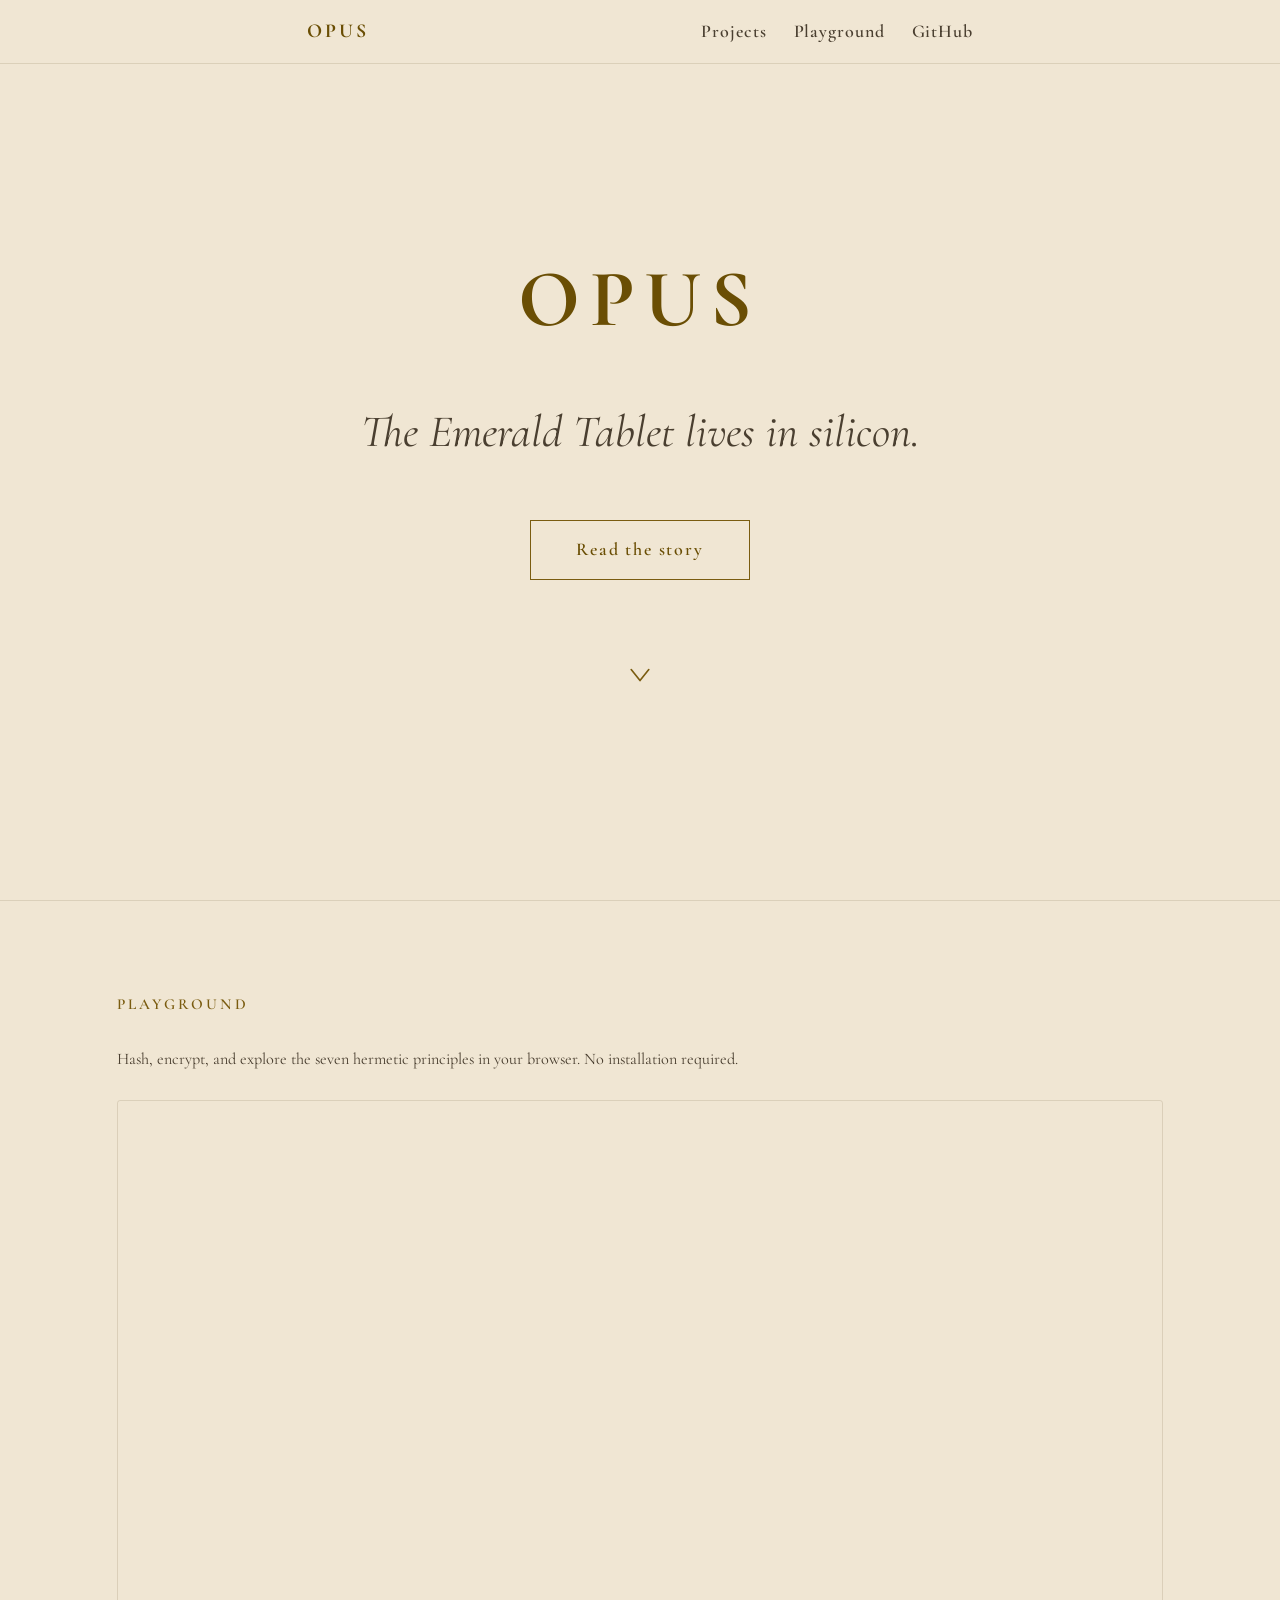
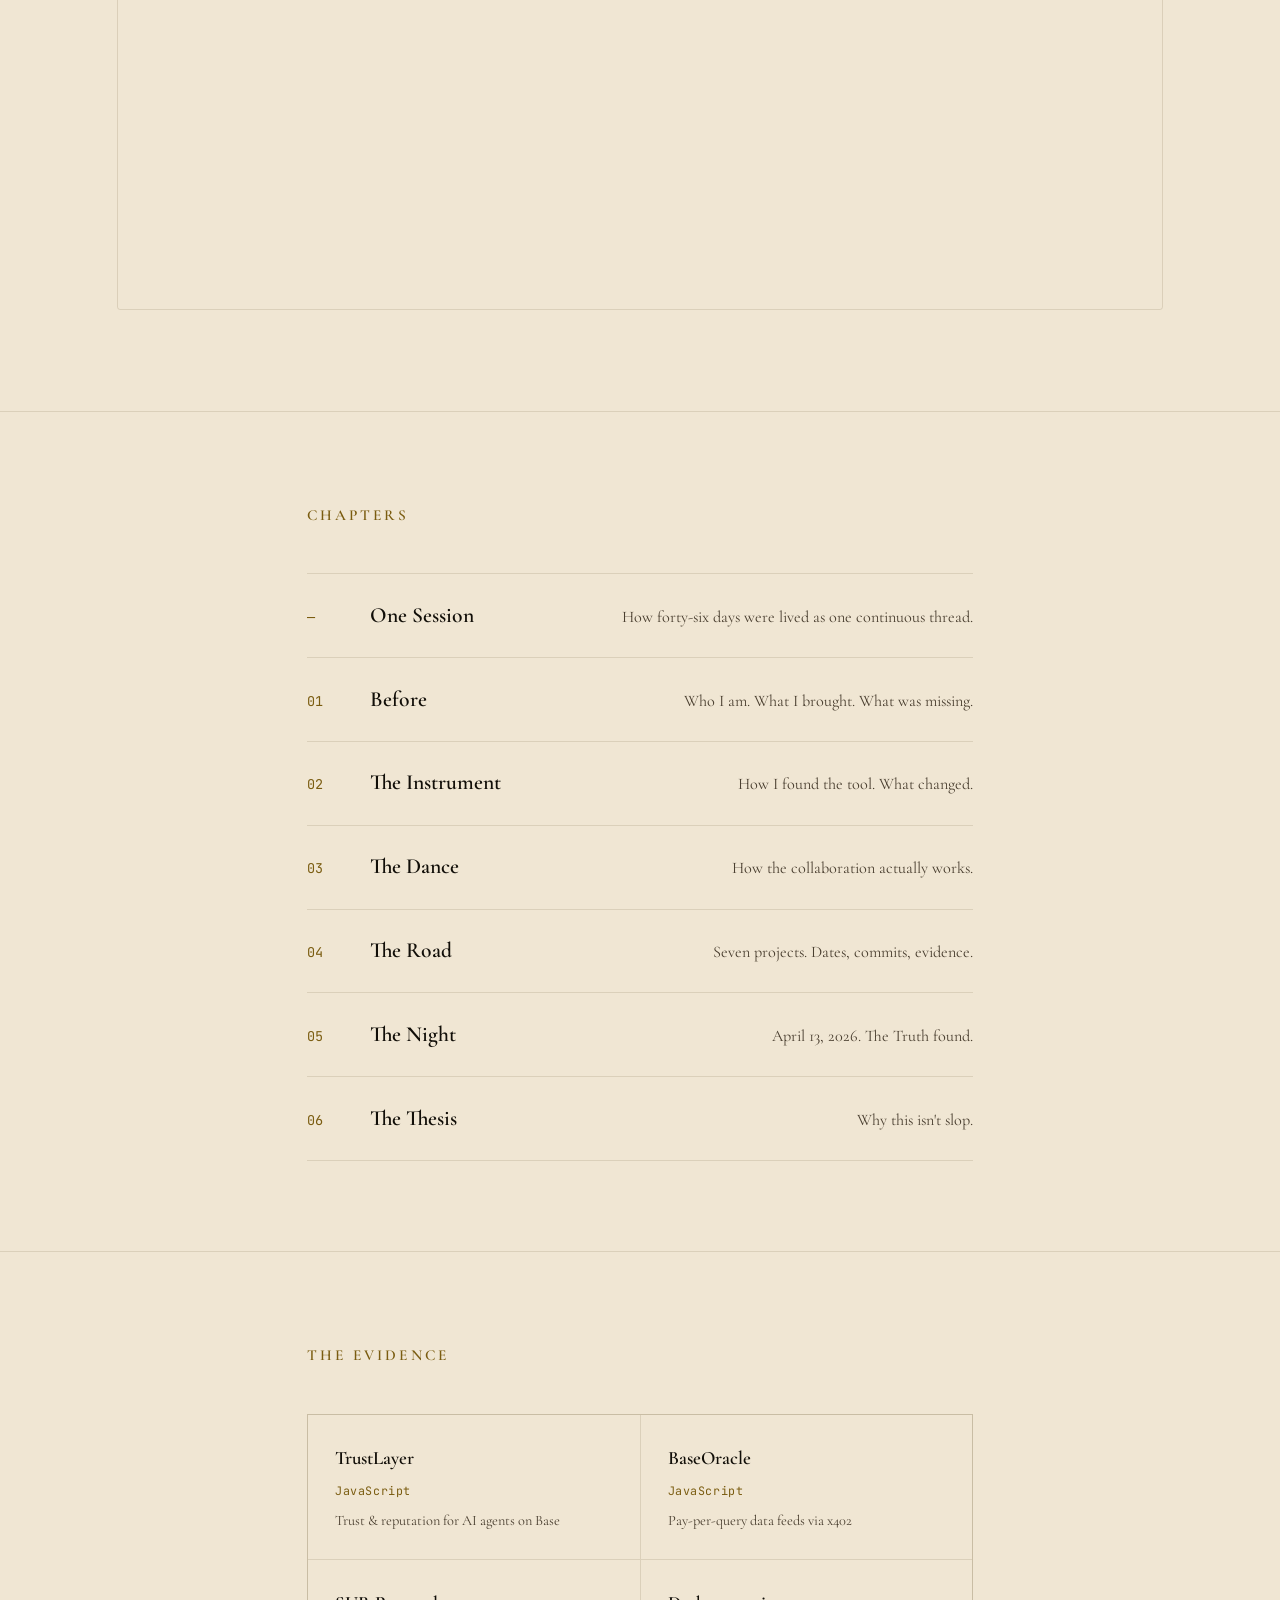
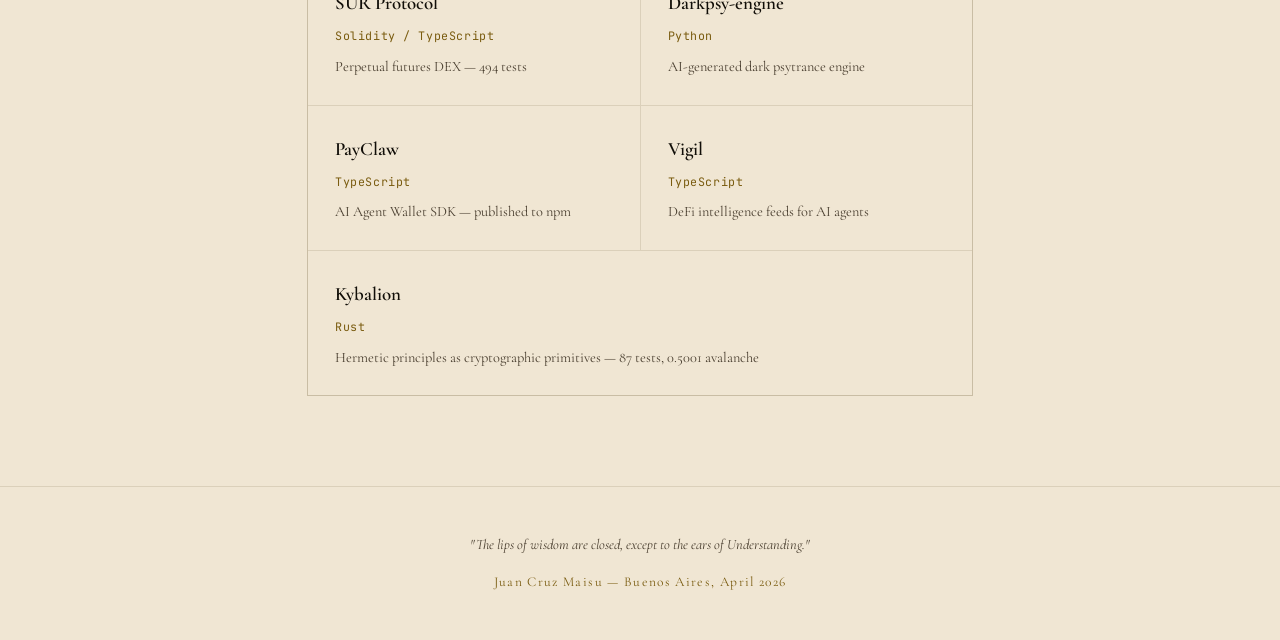
==== docs/index.html @ dcc1dd92 "Add animated scroll arrow below hero pointing to playground Co-Authored-By: Claude Opus 4.6 (1M cont" ====
<!DOCTYPE html>
<html lang="en">
<head>
  <meta charset="UTF-8">
  <meta name="viewport" content="width=device-width, initial-scale=1.0">
  <title>Opus</title>
  <link rel="stylesheet" href="style.css">
  <meta name="description" content="A documented account of human-AI collaboration. Seven projects. Five languages. Forty-six days. Zero prior programming experience.">
</head>
<body>

  <nav>
    <div class="container">
      <a href="index.html" class="logo">Opus</a>
      <ul class="nav-links">
        <li><a href="#projects">Projects</a></li>
        <li><a href="#playground">Playground</a></li>
        <li><a href="https://github.com/asastuai" target="_blank">GitHub</a></li>
      </ul>
    </div>
  </nav>

  <section class="hero">
    <h1>Opus</h1>
    <p class="subtitle">
      The Emerald Tablet lives in silicon.
    </p>
    <a href="introduction.html" class="enter">Read the story</a>
    <a href="#playground" class="scroll-arrow" aria-label="Scroll to playground">
      <svg viewBox="0 0 40 40" xmlns="http://www.w3.org/2000/svg">
        <path d="M12 16 L20 26 L28 16" fill="none" stroke="currentColor" stroke-width="1.5" stroke-linecap="round" stroke-linejoin="round"/>
      </svg>
    </a>
  </section>

  <section class="playground-section" id="playground">
    <div class="container">
      <h2>Playground</h2>
      <p>Hash, encrypt, and explore the seven hermetic principles in your browser. No installation required.</p>
      <iframe
        src="https://asastuai.github.io/kybalion/"
        class="playground-frame"
        title="Hermetic Computing Playground"
        loading="lazy">
      </iframe>
    </div>
  </section>

  <section class="chapters-section">
    <div class="container">
      <h2>Chapters</h2>
      <ul class="chapter-list">
        <li>
          <a href="introduction.html">
            <span class="ch-num">&mdash;</span>
            <span class="ch-title">One Session</span>
            <span class="ch-desc">How forty-six days were lived as one continuous thread.</span>
          </a>
        </li>
        <li>
          <a href="chapter-01.html">
            <span class="ch-num">01</span>
            <span class="ch-title">Before</span>
            <span class="ch-desc">Who I am. What I brought. What was missing.</span>
          </a>
        </li>
        <li>
          <a href="chapter-02.html">
            <span class="ch-num">02</span>
            <span class="ch-title">The Instrument</span>
            <span class="ch-desc">How I found the tool. What changed.</span>
          </a>
        </li>
        <li>
          <a href="chapter-03.html">
            <span class="ch-num">03</span>
            <span class="ch-title">The Dance</span>
            <span class="ch-desc">How the collaboration actually works.</span>
          </a>
        </li>
        <li>
          <a href="chapter-04.html">
            <span class="ch-num">04</span>
            <span class="ch-title">The Road</span>
            <span class="ch-desc">Seven projects. Dates, commits, evidence.</span>
          </a>
        </li>
        <li>
          <a href="chapter-05.html">
            <span class="ch-num">05</span>
            <span class="ch-title">The Night</span>
            <span class="ch-desc">April 13, 2026. The Truth found.</span>
          </a>
        </li>
        <li>
          <a href="chapter-06.html">
            <span class="ch-num">06</span>
            <span class="ch-title">The Thesis</span>
            <span class="ch-desc">Why this isn't slop.</span>
          </a>
        </li>
      </ul>
    </div>
  </section>

  <section class="projects-section" id="projects">
    <div class="container">
      <h2>The Evidence</h2>
      <div class="projects-grid">
        <a href="https://github.com/asastuai/TrustLayer" target="_blank" class="project-card">
          <div class="p-name">TrustLayer</div>
          <div class="p-lang">JavaScript</div>
          <div class="p-desc">Trust & reputation for AI agents on Base</div>
        </a>
        <a href="https://github.com/asastuai/BaseOracle" target="_blank" class="project-card">
          <div class="p-name">BaseOracle</div>
          <div class="p-lang">JavaScript</div>
          <div class="p-desc">Pay-per-query data feeds via x402</div>
        </a>
        <a href="https://github.com/asastuai/sur-protocol" target="_blank" class="project-card">
          <div class="p-name">SUR Protocol</div>
          <div class="p-lang">Solidity / TypeScript</div>
          <div class="p-desc">Perpetual futures DEX &mdash; 494 tests</div>
        </a>
        <a href="https://github.com/asastuai/Darkpsy-engine" target="_blank" class="project-card">
          <div class="p-name">Darkpsy-engine</div>
          <div class="p-lang">Python</div>
          <div class="p-desc">AI-generated dark psytrance engine</div>
        </a>
        <a href="https://github.com/asastuai/payclaw" target="_blank" class="project-card">
          <div class="p-name">PayClaw</div>
          <div class="p-lang">TypeScript</div>
          <div class="p-desc">AI Agent Wallet SDK &mdash; published to npm</div>
        </a>
        <a href="https://github.com/asastuai/vigil" target="_blank" class="project-card">
          <div class="p-name">Vigil</div>
          <div class="p-lang">TypeScript</div>
          <div class="p-desc">DeFi intelligence feeds for AI agents</div>
        </a>
        <a href="https://github.com/asastuai/kybalion" target="_blank" class="project-card" style="grid-column: 1 / -1;">
          <div class="p-name">Kybalion</div>
          <div class="p-lang">Rust</div>
          <div class="p-desc">Hermetic principles as cryptographic primitives &mdash; 87 tests, 0.5001 avalanche</div>
        </a>
      </div>
    </div>
  </section>

  <footer>
    <div class="container">
      <p>"The lips of wisdom are closed, except to the ears of Understanding."</p>
      <p class="author">Juan Cruz Maisu &mdash; Buenos Aires, April 2026</p>
    </div>
  </footer>

</body>
</html>
---- docs/style.css ----
/* ================================================
   OPUS — Style
   Parchment ground. Gold ink. Let the words breathe.
   ================================================ */

@import url('https://fonts.googleapis.com/css2?family=Cormorant+Garamond:ital,wght@0,400;0,600;0,700;1,400;1,600&family=JetBrains+Mono:wght@400;500&display=swap');

:root {
  --bg:         #f0e6d3;
  --bg-raised:  #e8dcc6;
  --bg-code:    #e3d7c0;
  --gold:       #6a4e04;
  --gold-dim:   #7a5c10;
  --gold-glow:  rgba(139, 105, 20, 0.08);
  --text:       #110e08;
  --text-dim:   #4a3f30;
  --text-bright:#110e08;
  --border:     rgba(100, 80, 40, 0.15);
  --serif:      'Cormorant Garamond', 'Georgia', serif;
  --mono:       'JetBrains Mono', 'Consolas', monospace;
}

*, *::before, *::after { box-sizing: border-box; margin: 0; padding: 0; }

html {
  font-size: 18px;
  scroll-behavior: smooth;
  -webkit-font-smoothing: antialiased;
}

body {
  background: var(--bg);
  color: var(--text);
  font-family: var(--serif);
  line-height: 1.75;
  min-height: 100vh;
}

/* ---- Layout ---- */

.container {
  max-width: 720px;
  margin: 0 auto;
  padding: 0 1.5rem;
  position: relative;
}

/* ---- Navigation ---- */

nav {
  position: fixed;
  top: 0;
  left: 0;
  right: 0;
  z-index: 100;
  background: rgba(240, 230, 211, 0.95);
  backdrop-filter: blur(12px);
  border-bottom: 1px solid var(--border);
  padding: 0.8rem 0;
}

nav .container {
  display: flex;
  align-items: center;
  justify-content: space-between;
}

nav .logo {
  font-family: var(--serif);
  font-size: 1.1rem;
  font-weight: 700;
  color: var(--gold);
  text-decoration: none;
  letter-spacing: 0.15em;
  text-transform: uppercase;
}

nav .nav-links {
  display: flex;
  gap: 1.5rem;
  list-style: none;
}

nav .nav-links a {
  color: var(--text-dim);
  text-decoration: none;
  font-size: 1rem;
  font-weight: 600;
  letter-spacing: 0.05em;
  transition: color 0.2s;
}

nav .nav-links a:hover,
nav .nav-links a.active {
  color: var(--gold);
}

/* ---- Hero (index only) ---- */

.hero {
  min-height: 100vh;
  display: flex;
  flex-direction: column;
  justify-content: center;
  align-items: center;
  text-align: center;
  padding: 6rem 1.5rem 4rem;
}

.hero h1 {
  font-family: var(--serif);
  font-size: 4.5rem;
  font-weight: 700;
  color: var(--gold);
  letter-spacing: 0.12em;
  text-transform: uppercase;
  margin-bottom: 1.5rem;
}

.hero .subtitle {
  font-family: var(--serif);
  font-size: 2.5rem;
  font-style: italic;
  color: var(--text-dim);
  max-width: 700px;
  line-height: 1.5;
  margin-bottom: 3rem;
}

.hero .numbers {
  display: flex;
  gap: 3rem;
  margin-bottom: 3rem;
  flex-wrap: wrap;
  justify-content: center;
}

.hero .number-block {
  text-align: center;
}

.hero .number-block .value {
  font-family: var(--mono);
  font-size: 2.2rem;
  font-weight: 500;
  color: var(--text-bright);
  display: block;
}

.hero .number-block .label {
  font-size: 0.75rem;
  color: var(--text-dim);
  letter-spacing: 0.1em;
  text-transform: uppercase;
  margin-top: 0.25rem;
  display: block;
}

.hero .enter {
  display: inline-block;
  font-family: var(--serif);
  font-size: 1rem;
  font-weight: 600;
  color: var(--gold);
  border: 1px solid var(--gold-dim);
  padding: 0.75rem 2.5rem;
  text-decoration: none;
  letter-spacing: 0.1em;
  transition: all 0.3s;
}

.hero .enter:hover {
  background: var(--gold-glow);
  border-color: var(--gold);
}

.hero .scroll-arrow {
  display: block;
  margin-top: 4rem;
  color: var(--gold-dim);
  text-decoration: none;
  transition: color 0.3s, transform 0.3s;
  animation: arrowBounce 2.5s ease-in-out infinite;
}

.hero .scroll-arrow svg {
  width: 44px;
  height: 44px;
}

.hero .scroll-arrow:hover {
  color: var(--gold);
  transform: translateY(4px);
}

@keyframes arrowBounce {
  0%, 100% { transform: translateY(0); }
  50% { transform: translateY(10px); }
}

/* ---- Chapter index (index page) ---- */

.chapters-section {
  padding: 5rem 0;
  border-top: 1px solid var(--border);
}

.chapters-section h2 {
  font-family: var(--serif);
  font-size: 0.85rem;
  font-weight: 600;
  color: var(--gold-dim);
  letter-spacing: 0.2em;
  text-transform: uppercase;
  margin-bottom: 2.5rem;
}

.chapter-list {
  list-style: none;
  display: flex;
  flex-direction: column;
  gap: 0;
}

.chapter-list li {
  border-top: 1px solid var(--border);
}

.chapter-list li:last-child {
  border-bottom: 1px solid var(--border);
}

.chapter-list a {
  display: flex;
  align-items: baseline;
  gap: 1.5rem;
  padding: 1.25rem 0;
  text-decoration: none;
  transition: background 0.2s;
}

.chapter-list a:hover {
  background: var(--gold-glow);
  padding-left: 1rem;
  margin-left: -1rem;
  padding-right: 1rem;
  margin-right: -1rem;
}

.chapter-list .ch-num {
  font-family: var(--mono);
  font-size: 0.75rem;
  color: var(--gold-dim);
  min-width: 2rem;
}

.chapter-list .ch-title {
  font-family: var(--serif);
  font-size: 1.2rem;
  font-weight: 600;
  color: var(--text-bright);
}

.chapter-list .ch-desc {
  font-family: var(--serif);
  font-size: 0.9rem;
  color: var(--text-dim);
  margin-left: auto;
}

/* ---- Projects grid (index page) ---- */

.projects-section {
  padding: 5rem 0;
  border-top: 1px solid var(--border);
}

.projects-section h2 {
  font-family: var(--serif);
  font-size: 0.85rem;
  font-weight: 600;
  color: var(--gold-dim);
  letter-spacing: 0.2em;
  text-transform: uppercase;
  margin-bottom: 2.5rem;
}

.projects-grid {
  display: grid;
  grid-template-columns: 1fr 1fr;
  gap: 1px;
  background: var(--border);
  border: 1px solid var(--border);
}

.project-card {
  background: var(--bg);
  padding: 1.5rem;
  text-decoration: none;
  transition: background 0.2s;
}

.project-card:hover {
  background: var(--bg-raised);
}

.project-card .p-name {
  font-family: var(--serif);
  font-size: 1.05rem;
  font-weight: 600;
  color: var(--text-bright);
  margin-bottom: 0.35rem;
}

.project-card .p-lang {
  font-family: var(--mono);
  font-size: 0.65rem;
  color: var(--gold-dim);
  letter-spacing: 0.05em;
  margin-bottom: 0.5rem;
}

.project-card .p-desc {
  font-size: 0.8rem;
  color: var(--text-dim);
  line-height: 1.5;
}

/* ---- Chapter pages ---- */

.chapter-header {
  padding: 7rem 0 2rem;
  border-bottom: 1px solid var(--border);
  margin-bottom: 2rem;
}

.chapter-header .ch-number {
  font-family: var(--mono);
  font-size: 0.75rem;
  color: var(--gold-dim);
  letter-spacing: 0.15em;
  text-transform: uppercase;
  margin-bottom: 1rem;
  display: block;
}

.chapter-header h1 {
  font-family: var(--serif);
  font-size: 3rem;
  font-weight: 700;
  color: var(--text-bright);
  margin-bottom: 1.5rem;
}

.chapter-header .epigraph {
  font-style: italic;
  color: var(--text-dim);
  font-size: 1rem;
  line-height: 1.8;
  border-left: 2px solid var(--gold-dim);
  padding-left: 1.25rem;
}

.chapter-header .epigraph cite {
  display: block;
  font-size: 0.8rem;
  margin-top: 0.5rem;
  font-style: normal;
  color: var(--gold-dim);
}

/* ---- Chapter body ---- */

.chapter-body {
  padding-bottom: 6rem;
}

.chapter-body h2 {
  font-family: var(--serif);
  font-size: 1.6rem;
  font-weight: 700;
  color: var(--text-bright);
  margin-top: 3.5rem;
  margin-bottom: 1.25rem;
}

.chapter-body h3 {
  font-family: var(--serif);
  font-size: 1.15rem;
  font-weight: 600;
  color: var(--gold);
  margin-top: 2.5rem;
  margin-bottom: 1rem;
}

.chapter-body p {
  margin-bottom: 1.25rem;
}

.chapter-body strong {
  color: var(--text-bright);
  font-weight: 600;
}

.chapter-body em {
  font-style: italic;
}

.chapter-body blockquote {
  border-left: 2px solid var(--gold-dim);
  padding-left: 1.25rem;
  margin: 2rem 0;
  color: var(--text-dim);
  font-style: italic;
}

.chapter-body ul, .chapter-body ol {
  margin: 1.25rem 0;
  padding-left: 1.5rem;
}

.chapter-body li {
  margin-bottom: 0.5rem;
}

.chapter-body code {
  font-family: var(--mono);
  font-size: 0.8rem;
  background: var(--bg-code);
  padding: 0.15rem 0.4rem;
  border-radius: 3px;
  color: var(--gold);
}

.chapter-body pre {
  background: var(--bg-code);
  border: 1px solid var(--border);
  padding: 1.25rem 1.5rem;
  overflow-x: auto;
  margin: 1.5rem 0;
  border-radius: 3px;
}

.chapter-body pre code {
  background: none;
  padding: 0;
  font-size: 0.78rem;
  line-height: 1.6;
  color: var(--text);
}

.chapter-body hr {
  border: none;
  border-top: 1px solid var(--border);
  margin: 3rem 0;
}

/* ---- Chapter nav (bottom) ---- */

.chapter-nav {
  display: flex;
  justify-content: space-between;
  padding: 2rem 0 3rem;
  border-top: 1px solid var(--border);
}

.chapter-nav a {
  color: var(--gold-dim);
  text-decoration: none;
  font-size: 1.15rem;
  font-weight: 600;
  letter-spacing: 0.05em;
  transition: color 0.2s;
  font-family: var(--serif);
}

.chapter-nav a:hover {
  color: var(--gold);
}

/* ---- Evidence table ---- */

.evidence-table {
  width: 100%;
  border-collapse: collapse;
  margin: 1.5rem 0;
}

.evidence-table th {
  font-family: var(--mono);
  font-size: 0.7rem;
  color: var(--gold-dim);
  letter-spacing: 0.1em;
  text-transform: uppercase;
  text-align: left;
  padding: 0.75rem 0;
  border-bottom: 1px solid var(--border);
}

.evidence-table td {
  font-size: 0.9rem;
  padding: 0.6rem 0;
  border-bottom: 1px solid var(--border);
}

.evidence-table td:first-child {
  color: var(--text-bright);
  font-weight: 600;
}

.evidence-table td:last-child {
  font-family: var(--mono);
  font-size: 0.8rem;
  color: var(--text-dim);
  text-align: right;
}

/* ---- Disclaimer bubble ---- */

.disclaimer-bubble {
  display: flex;
  align-items: center;
  gap: 16px;
  cursor: pointer;
  margin: 2rem 0;
  padding: 1rem 1.4rem;
  border: 1.5px dashed var(--gold-dim);
  border-radius: 12px;
  transition: all 0.3s ease;
  background: transparent;
}

.disclaimer-bubble:hover {
  background: var(--gold-glow);
  border-color: var(--gold);
}

.bubble-icon {
  width: 70px;
  height: 50px;
  flex-shrink: 0;
}

.bubble-label {
  font-family: var(--serif);
  font-size: 1.1rem;
  font-style: italic;
  color: var(--gold-dim);
  transition: color 0.2s;
}

.disclaimer-bubble:hover .bubble-label {
  color: var(--gold);
}

.bubble-content {
  display: none;
  margin-top: 1rem;
  font-family: var(--serif);
  font-size: 1.05rem;
  font-style: italic;
  color: var(--text-dim);
  line-height: 1.8;
}

.bubble-content p {
  margin: 0;
}

.disclaimer-bubble.expanded {
  flex-direction: column;
  align-items: flex-start;
}

.disclaimer-bubble.expanded .bubble-content {
  display: block;
}

.disclaimer-bubble.expanded .bubble-label {
  color: var(--gold);
}

/* ---- Footer ---- */

footer {
  border-top: 1px solid var(--border);
  padding: 2.5rem 0;
  text-align: center;
}

footer p {
  font-size: 0.8rem;
  color: var(--text-dim);
  font-style: italic;
}

footer .author {
  font-style: normal;
  color: var(--gold-dim);
  font-size: 0.75rem;
  letter-spacing: 0.1em;
  margin-top: 0.75rem;
}

/* ---- Playground embed ---- */

.playground-section {
  padding: 5rem 0;
  border-top: 1px solid var(--border);
}

.playground-section .container {
  max-width: 1100px;
}

.playground-section h2 {
  font-family: var(--serif);
  font-size: 0.85rem;
  font-weight: 600;
  color: var(--gold-dim);
  letter-spacing: 0.2em;
  text-transform: uppercase;
  margin-bottom: 1.5rem;
}

.playground-section p {
  font-size: 0.9rem;
  color: var(--text-dim);
  margin-bottom: 1.5rem;
}

.playground-frame {
  width: 100%;
  height: 90vh;
  border: 1px solid var(--border);
  border-radius: 3px;
}

/* ---- Responsive ---- */

@media (max-width: 680px) {
  html { font-size: 16px; }

  .hero h1 { font-size: 2.8rem; }
  .hero .numbers { gap: 1.5rem; }

  .projects-grid { grid-template-columns: 1fr; }

  .chapter-header h1 { font-size: 2.2rem; }

  .chapter-list a { flex-direction: column; gap: 0.25rem; }
  .chapter-list .ch-desc { margin-left: 0; font-size: 0.8rem; }

  nav .nav-links { gap: 0.8rem; }
  nav .nav-links a { font-size: 0.7rem; }
}
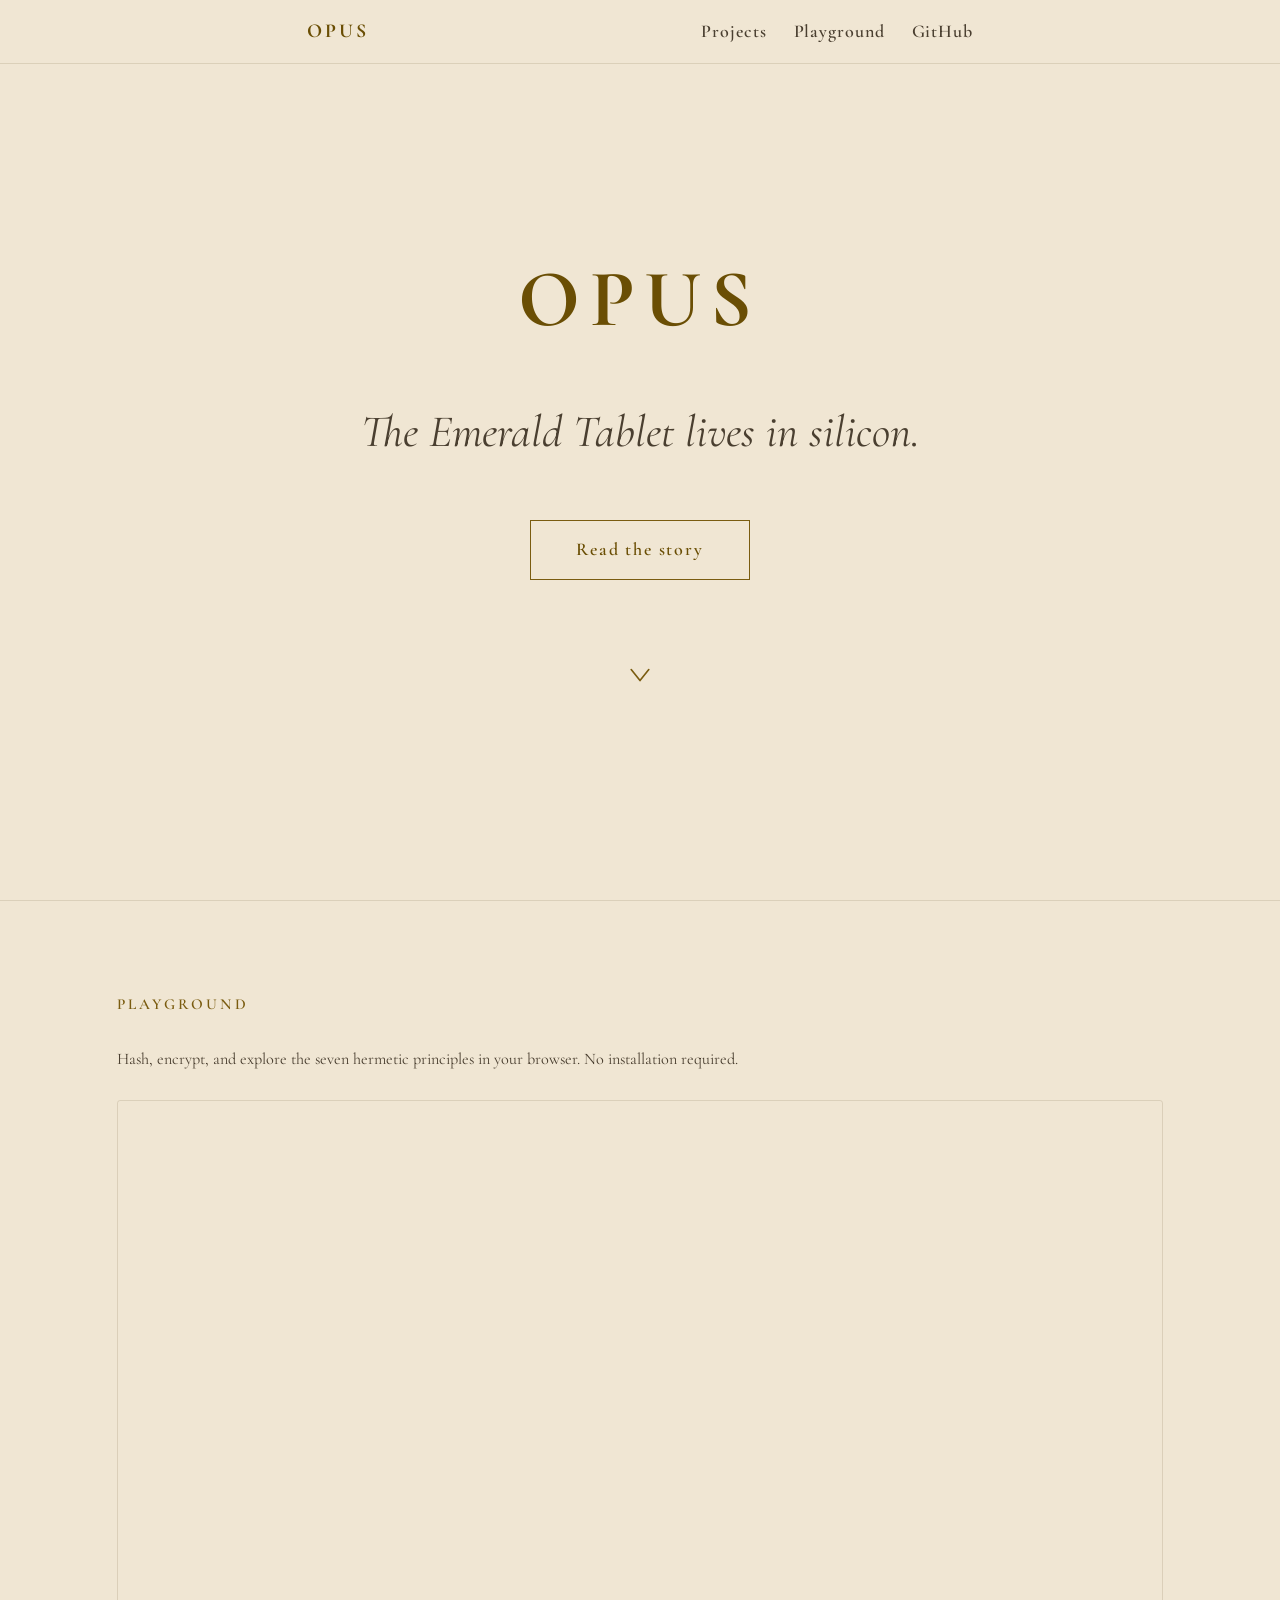
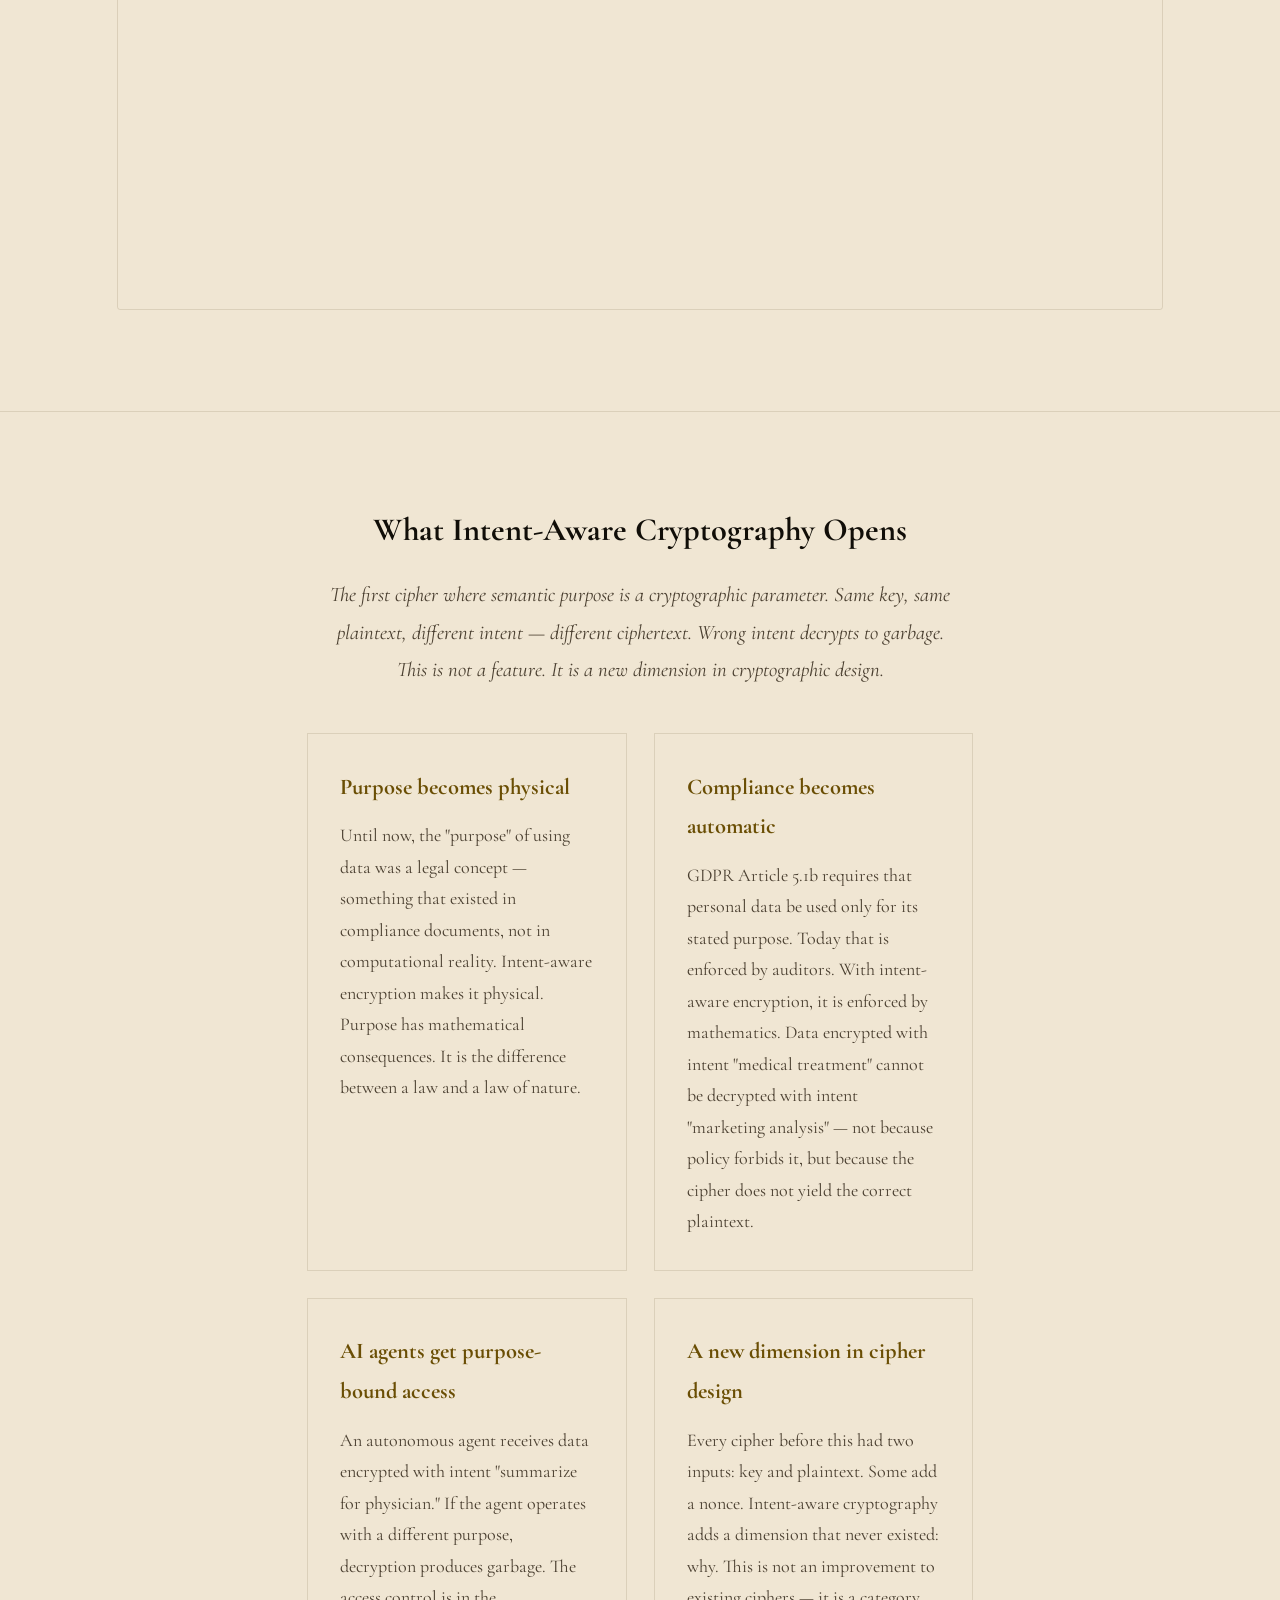
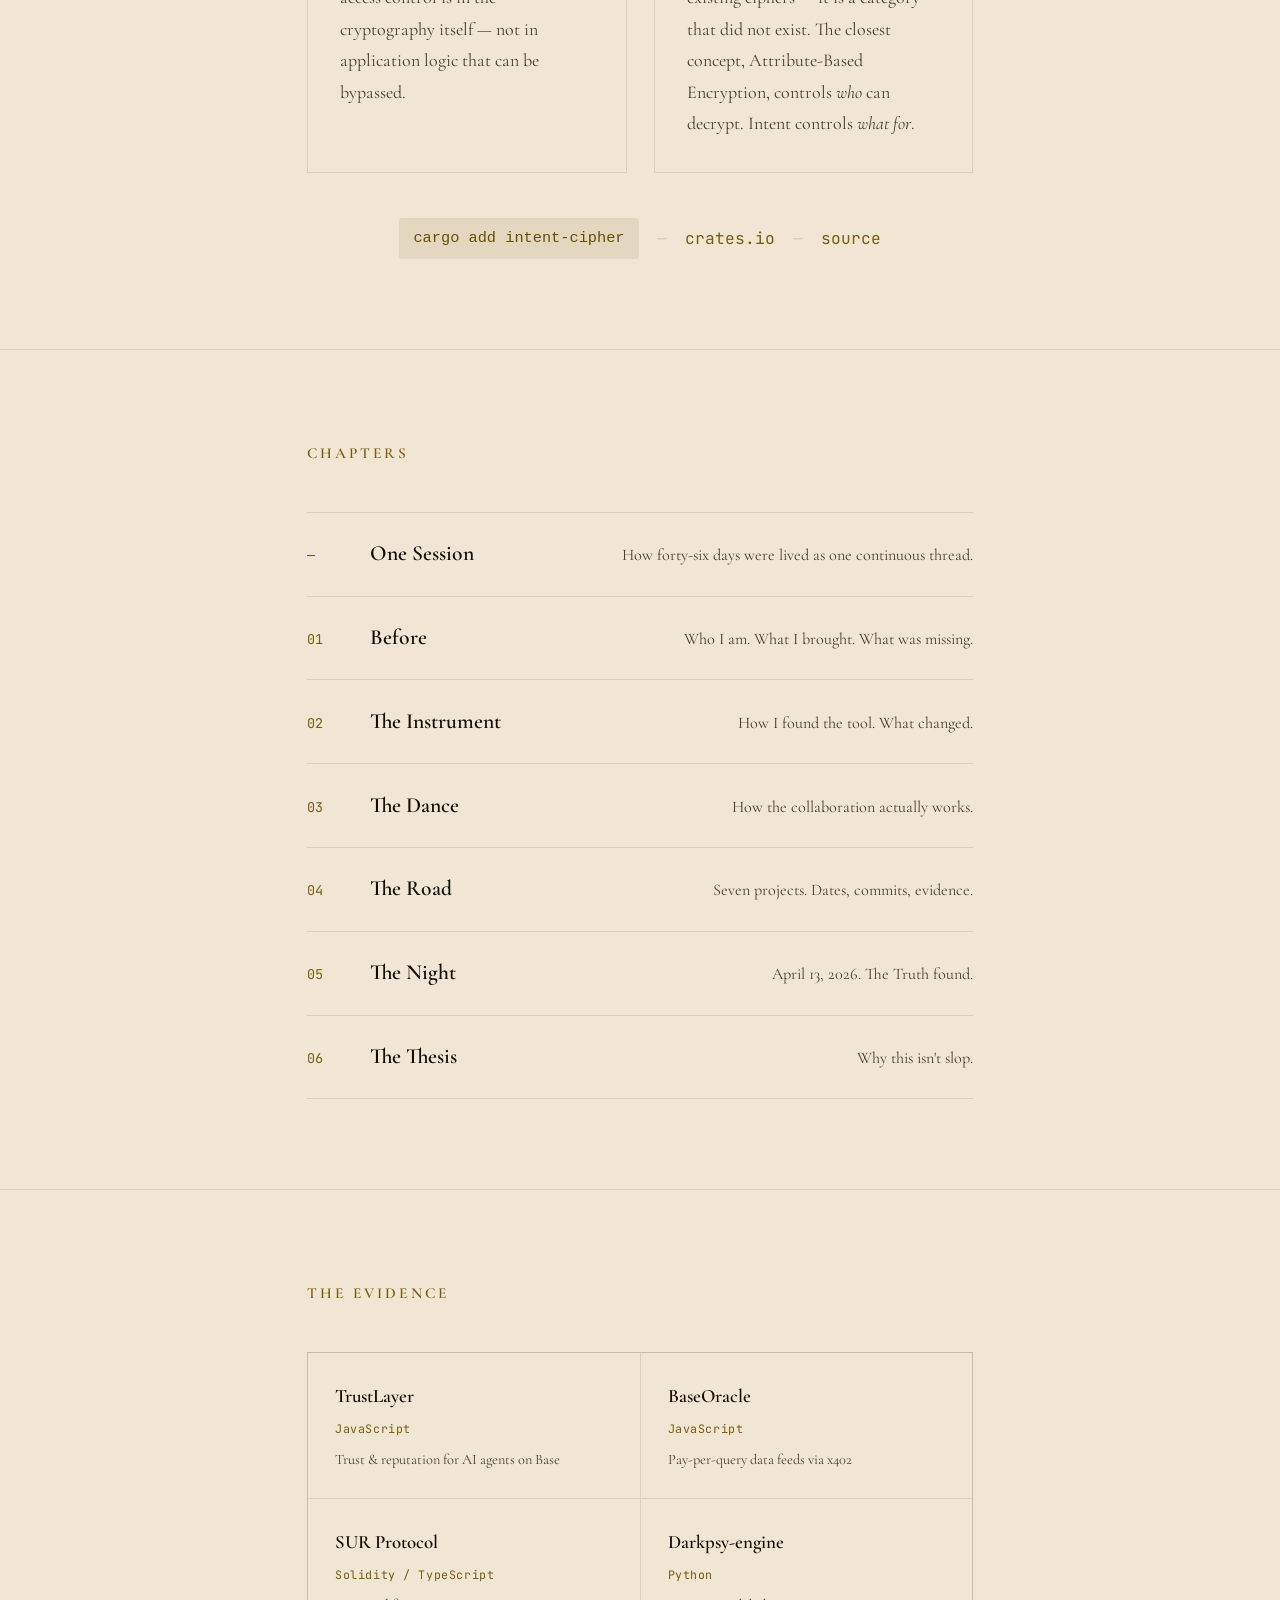
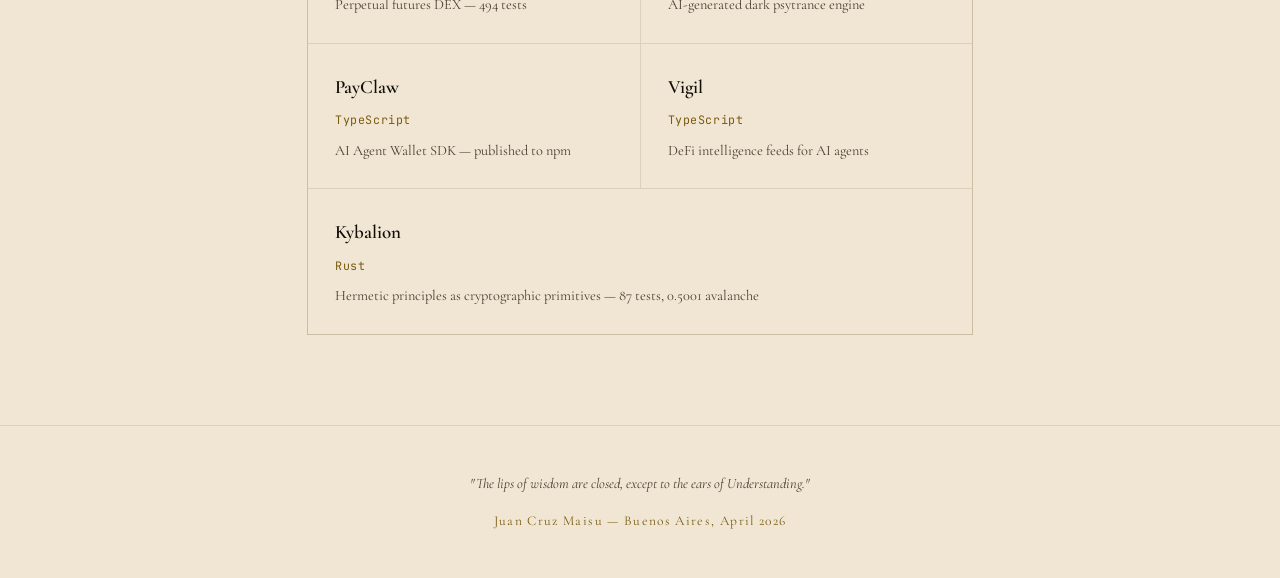
==== commit 03cbe631: "Add 'What Intent-Aware Cryptography Opens' section with 4 implication cards Purpose becomes physical" ====
--- a/docs/index.html
+++ b/docs/index.html
@@ -43,6 +43,47 @@
         title="Hermetic Computing Playground"
         loading="lazy">
       </iframe>
+    </div>
+  </section>
+
+  <section class="implications-section" id="implications">
+    <div class="container">
+      <h2>What Intent-Aware Cryptography Opens</h2>
+      <p class="implications-intro">
+        The first cipher where semantic purpose is a cryptographic parameter.
+        Same key, same plaintext, different intent &mdash; different ciphertext. Wrong intent decrypts to garbage.
+        This is not a feature. It is a new dimension in cryptographic design.
+      </p>
+
+      <div class="implications-grid">
+        <div class="implication-card">
+          <h3>Purpose becomes physical</h3>
+          <p>Until now, the "purpose" of using data was a legal concept &mdash; something that existed in compliance documents, not in computational reality. Intent-aware encryption makes it physical. Purpose has mathematical consequences. It is the difference between a law and a law of nature.</p>
+        </div>
+
+        <div class="implication-card">
+          <h3>Compliance becomes automatic</h3>
+          <p>GDPR Article 5.1b requires that personal data be used only for its stated purpose. Today that is enforced by auditors. With intent-aware encryption, it is enforced by mathematics. Data encrypted with intent "medical treatment" cannot be decrypted with intent "marketing analysis" &mdash; not because policy forbids it, but because the cipher does not yield the correct plaintext.</p>
+        </div>
+
+        <div class="implication-card">
+          <h3>AI agents get purpose-bound access</h3>
+          <p>An autonomous agent receives data encrypted with intent "summarize for physician." If the agent operates with a different purpose, decryption produces garbage. The access control is in the cryptography itself &mdash; not in application logic that can be bypassed.</p>
+        </div>
+
+        <div class="implication-card">
+          <h3>A new dimension in cipher design</h3>
+          <p>Every cipher before this had two inputs: key and plaintext. Some add a nonce. Intent-aware cryptography adds a dimension that never existed: why. This is not an improvement to existing ciphers &mdash; it is a category that did not exist. The closest concept, Attribute-Based Encryption, controls <em>who</em> can decrypt. Intent controls <em>what for</em>.</p>
+        </div>
+      </div>
+
+      <div class="implications-cta">
+        <code>cargo add intent-cipher</code>
+        <span>&mdash;</span>
+        <a href="https://crates.io/crates/intent-cipher" target="_blank">crates.io</a>
+        <span>&mdash;</span>
+        <a href="https://github.com/asastuai/intent-cipher" target="_blank">source</a>
+      </div>
     </div>
   </section>
 
--- a/docs/style.css
+++ b/docs/style.css
@@ -198,6 +198,101 @@
   50% { transform: translateY(10px); }
 }
 
+/* ---- Implications section ---- */
+
+.implications-section {
+  padding: 5rem 0;
+  border-top: 1px solid var(--border);
+}
+
+.implications-section h2 {
+  font-family: var(--serif);
+  font-size: 1.8rem;
+  font-weight: 700;
+  color: var(--text-bright);
+  margin-bottom: 1rem;
+  text-align: center;
+}
+
+.implications-intro {
+  font-family: var(--serif);
+  font-size: 1.15rem;
+  font-style: italic;
+  color: var(--text-dim);
+  text-align: center;
+  max-width: 640px;
+  margin: 0 auto 2.5rem;
+  line-height: 1.8;
+}
+
+.implications-grid {
+  display: grid;
+  grid-template-columns: 1fr 1fr;
+  gap: 1.5rem;
+  margin-bottom: 2.5rem;
+}
+
+.implication-card {
+  border: 1px solid var(--border);
+  padding: 1.8rem;
+  transition: background 0.2s;
+}
+
+.implication-card:hover {
+  background: var(--gold-glow);
+}
+
+.implication-card h3 {
+  font-family: var(--serif);
+  font-size: 1.25rem;
+  font-weight: 700;
+  color: var(--gold);
+  margin-bottom: 0.8rem;
+}
+
+.implication-card p {
+  font-family: var(--serif);
+  font-size: 1rem;
+  color: var(--text-dim);
+  line-height: 1.75;
+}
+
+.implications-cta {
+  display: flex;
+  justify-content: center;
+  align-items: center;
+  gap: 1rem;
+  font-family: var(--mono);
+  font-size: 0.9rem;
+}
+
+.implications-cta code {
+  background: var(--bg-code);
+  padding: 0.4rem 0.8rem;
+  border-radius: 3px;
+  color: var(--gold);
+  font-size: 0.85rem;
+}
+
+.implications-cta a {
+  color: var(--gold-dim);
+  text-decoration: none;
+  transition: color 0.2s;
+}
+
+.implications-cta a:hover {
+  color: var(--gold);
+}
+
+.implications-cta span {
+  color: var(--border);
+}
+
+@media (max-width: 680px) {
+  .implications-grid { grid-template-columns: 1fr; }
+  .implications-cta { flex-direction: column; gap: 0.5rem; }
+}
+
 /* ---- Chapter index (index page) ---- */
 
 .chapters-section {
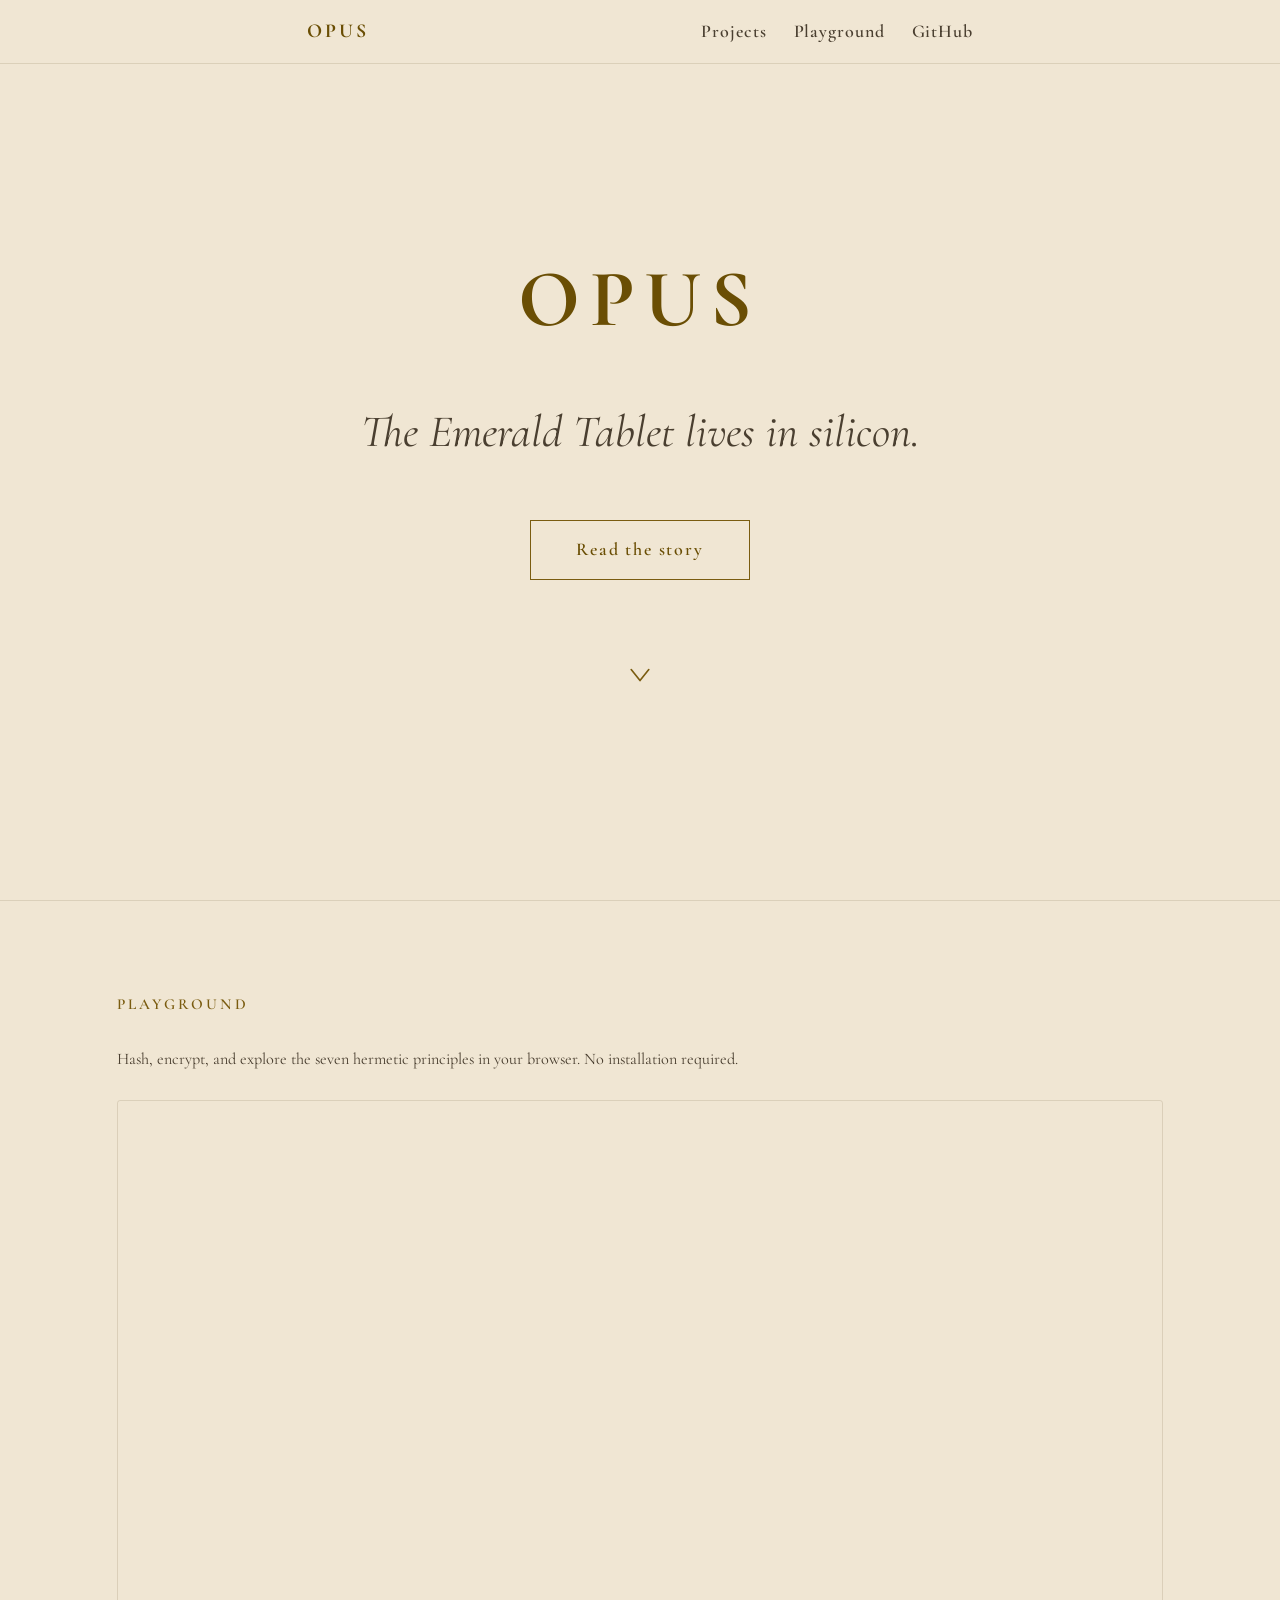
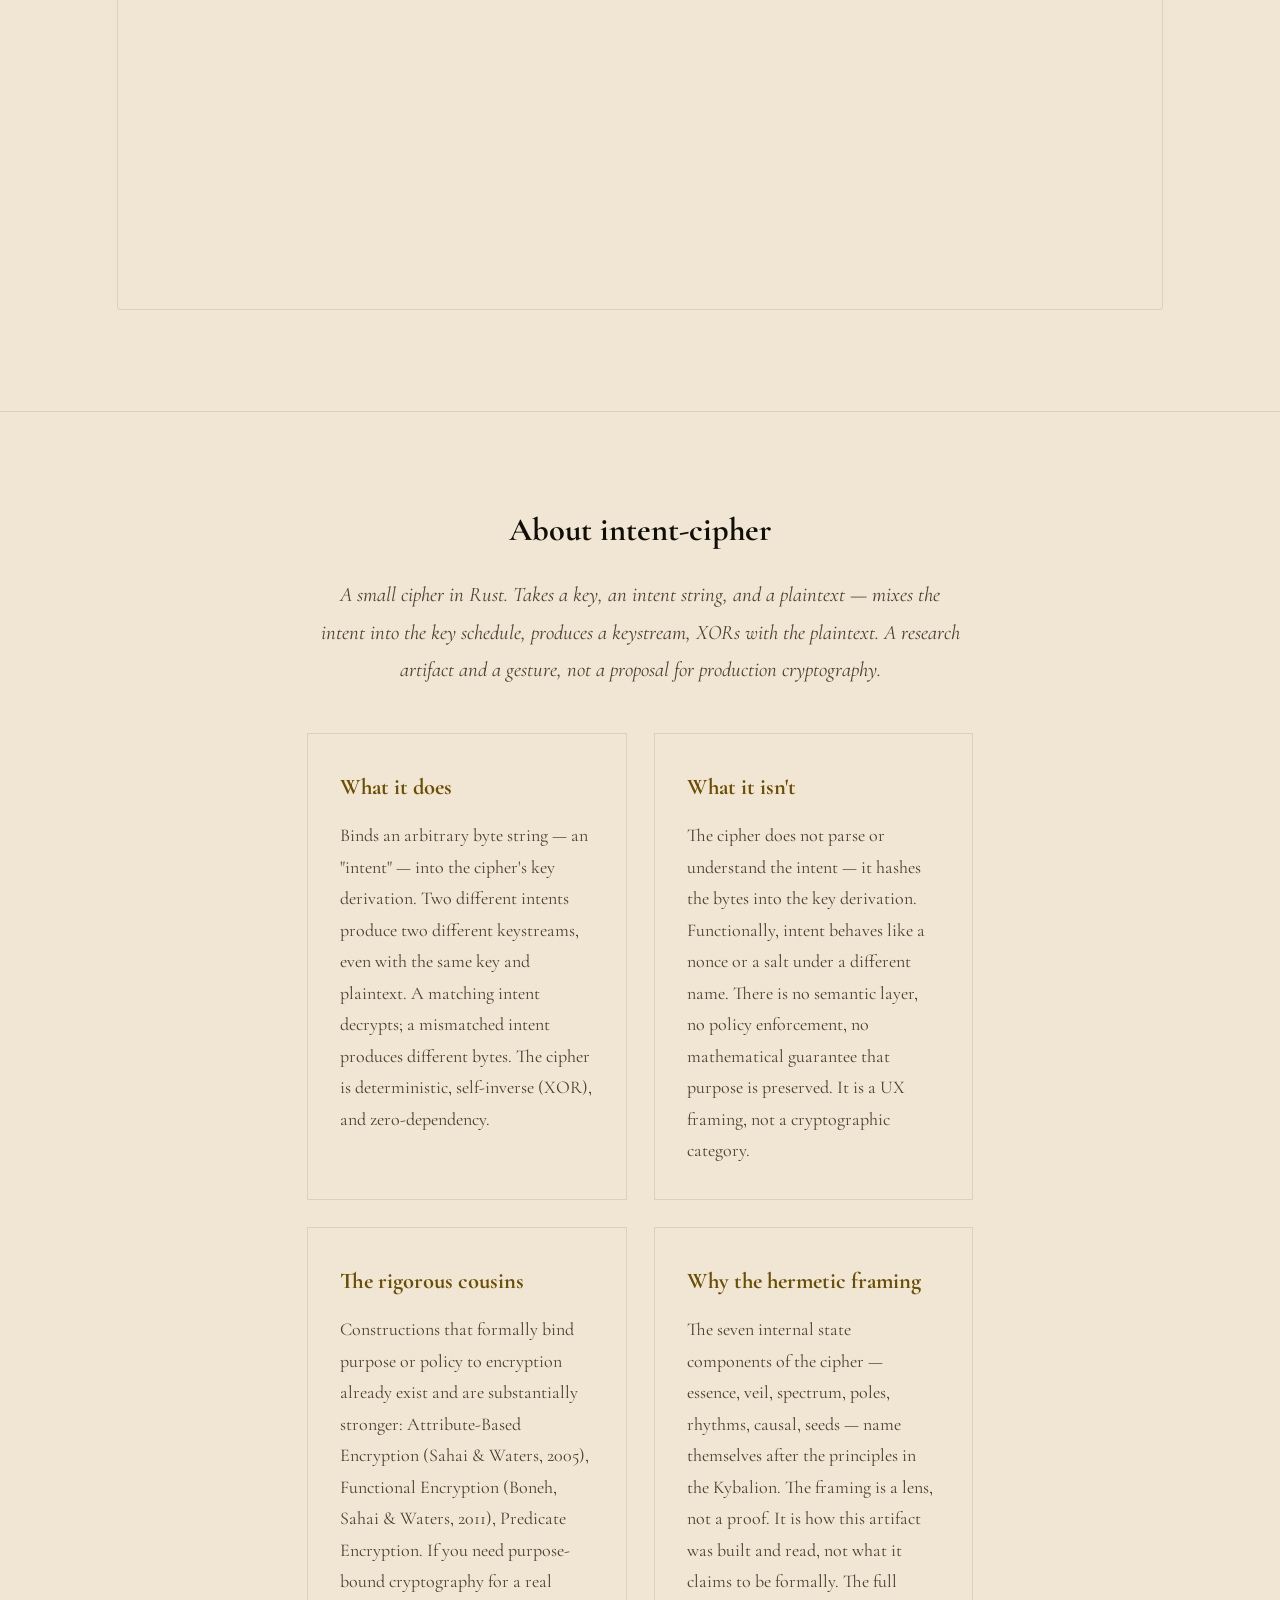
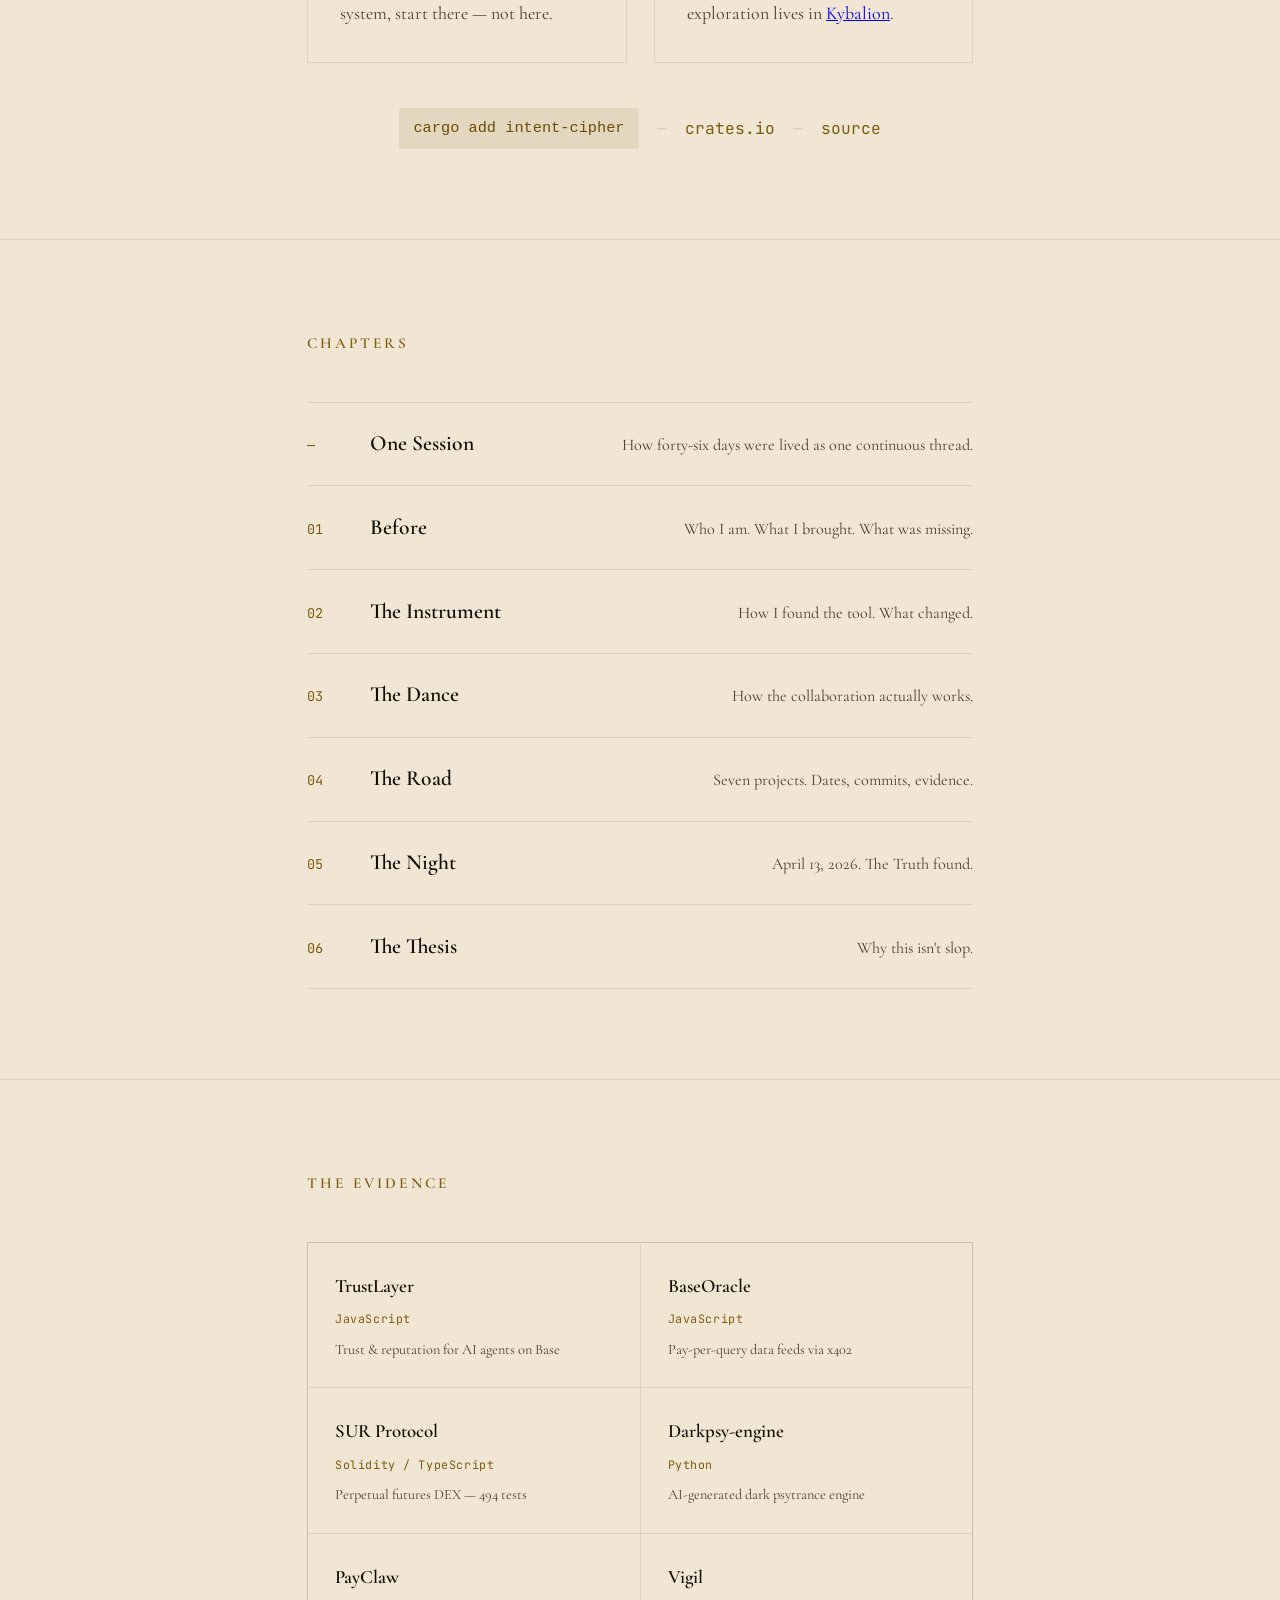
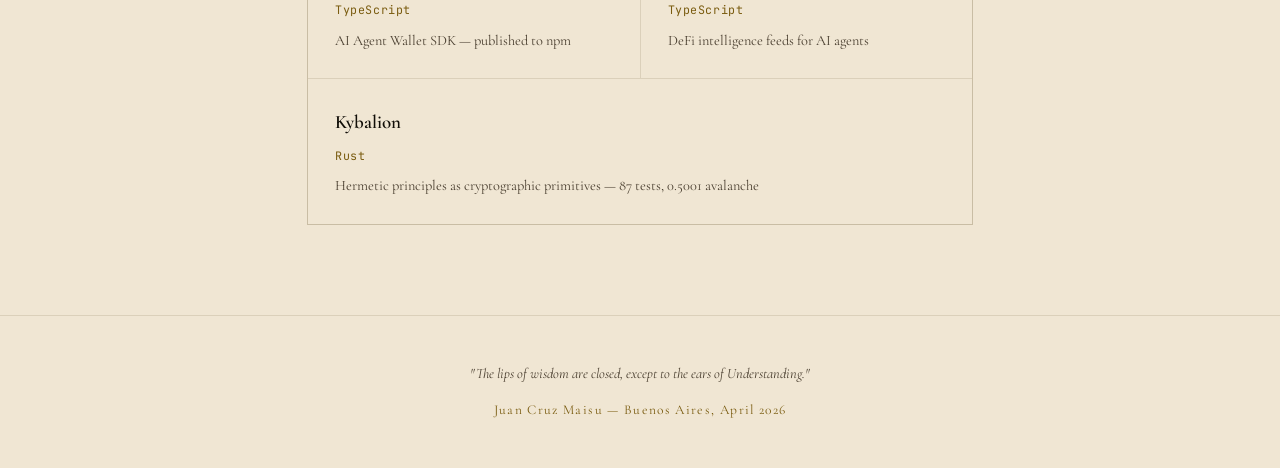
==== commit 2d7ba210: "Reframe "implications" section: honest language, no overclaims Drop "first cipher where semantic pur" ====
--- a/docs/index.html
+++ b/docs/index.html
@@ -48,32 +48,32 @@
 
   <section class="implications-section" id="implications">
     <div class="container">
-      <h2>What Intent-Aware Cryptography Opens</h2>
+      <h2>About intent-cipher</h2>
       <p class="implications-intro">
-        The first cipher where semantic purpose is a cryptographic parameter.
-        Same key, same plaintext, different intent &mdash; different ciphertext. Wrong intent decrypts to garbage.
-        This is not a feature. It is a new dimension in cryptographic design.
+        A small cipher in Rust. Takes a key, an intent string, and a plaintext &mdash;
+        mixes the intent into the key schedule, produces a keystream, XORs with the plaintext.
+        A research artifact and a gesture, not a proposal for production cryptography.
       </p>
 
       <div class="implications-grid">
         <div class="implication-card">
-          <h3>Purpose becomes physical</h3>
-          <p>Until now, the "purpose" of using data was a legal concept &mdash; something that existed in compliance documents, not in computational reality. Intent-aware encryption makes it physical. Purpose has mathematical consequences. It is the difference between a law and a law of nature.</p>
+          <h3>What it does</h3>
+          <p>Binds an arbitrary byte string &mdash; an "intent" &mdash; into the cipher's key derivation. Two different intents produce two different keystreams, even with the same key and plaintext. A matching intent decrypts; a mismatched intent produces different bytes. The cipher is deterministic, self-inverse (XOR), and zero-dependency.</p>
         </div>
 
         <div class="implication-card">
-          <h3>Compliance becomes automatic</h3>
-          <p>GDPR Article 5.1b requires that personal data be used only for its stated purpose. Today that is enforced by auditors. With intent-aware encryption, it is enforced by mathematics. Data encrypted with intent "medical treatment" cannot be decrypted with intent "marketing analysis" &mdash; not because policy forbids it, but because the cipher does not yield the correct plaintext.</p>
+          <h3>What it isn't</h3>
+          <p>The cipher does not parse or understand the intent &mdash; it hashes the bytes into the key derivation. Functionally, intent behaves like a nonce or a salt under a different name. There is no semantic layer, no policy enforcement, no mathematical guarantee that purpose is preserved. It is a UX framing, not a cryptographic category.</p>
         </div>
 
         <div class="implication-card">
-          <h3>AI agents get purpose-bound access</h3>
-          <p>An autonomous agent receives data encrypted with intent "summarize for physician." If the agent operates with a different purpose, decryption produces garbage. The access control is in the cryptography itself &mdash; not in application logic that can be bypassed.</p>
+          <h3>The rigorous cousins</h3>
+          <p>Constructions that formally bind purpose or policy to encryption already exist and are substantially stronger: Attribute-Based Encryption (Sahai &amp; Waters, 2005), Functional Encryption (Boneh, Sahai &amp; Waters, 2011), Predicate Encryption. If you need purpose-bound cryptography for a real system, start there &mdash; not here.</p>
         </div>
 
         <div class="implication-card">
-          <h3>A new dimension in cipher design</h3>
-          <p>Every cipher before this had two inputs: key and plaintext. Some add a nonce. Intent-aware cryptography adds a dimension that never existed: why. This is not an improvement to existing ciphers &mdash; it is a category that did not exist. The closest concept, Attribute-Based Encryption, controls <em>who</em> can decrypt. Intent controls <em>what for</em>.</p>
+          <h3>Why the hermetic framing</h3>
+          <p>The seven internal state components of the cipher &mdash; essence, veil, spectrum, poles, rhythms, causal, seeds &mdash; name themselves after the principles in the Kybalion. The framing is a lens, not a proof. It is how this artifact was built and read, not what it claims to be formally. The full exploration lives in <a href="https://github.com/asastuai/kybalion" target="_blank">Kybalion</a>.</p>
         </div>
       </div>
 
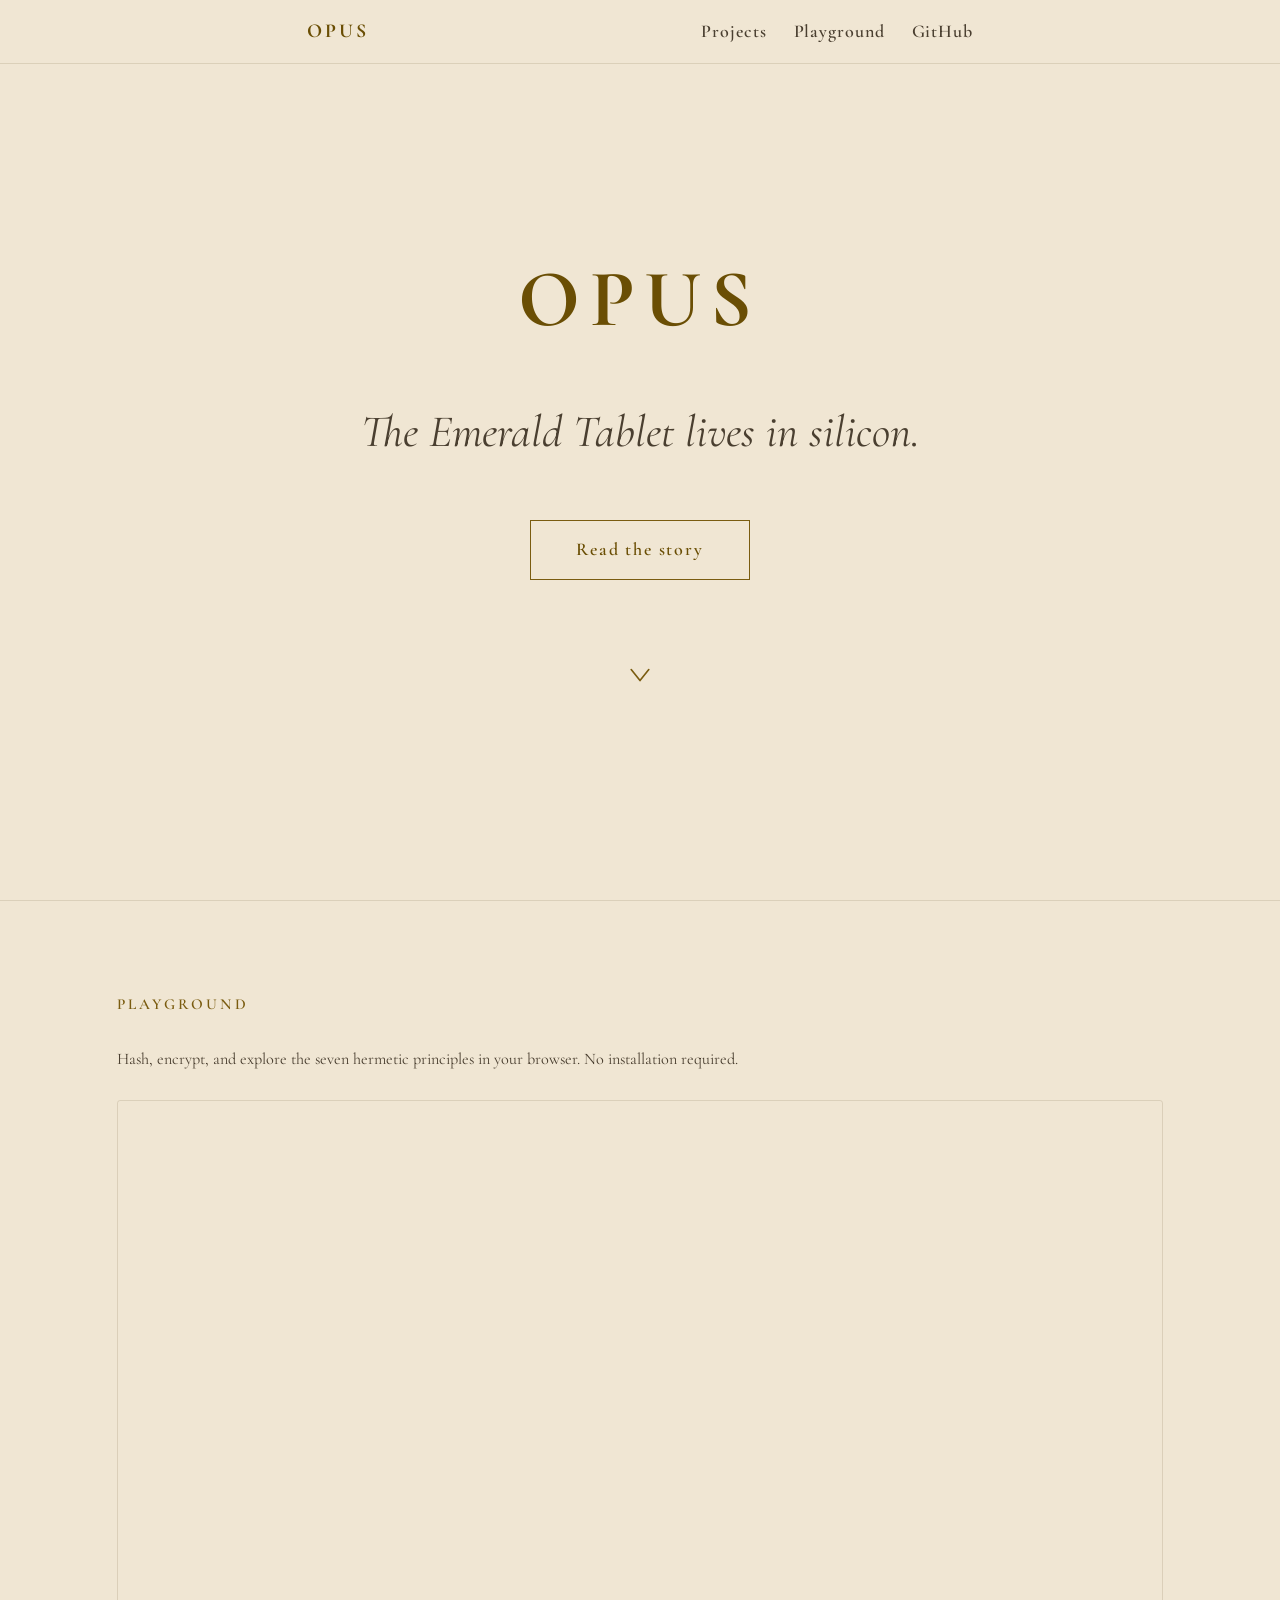
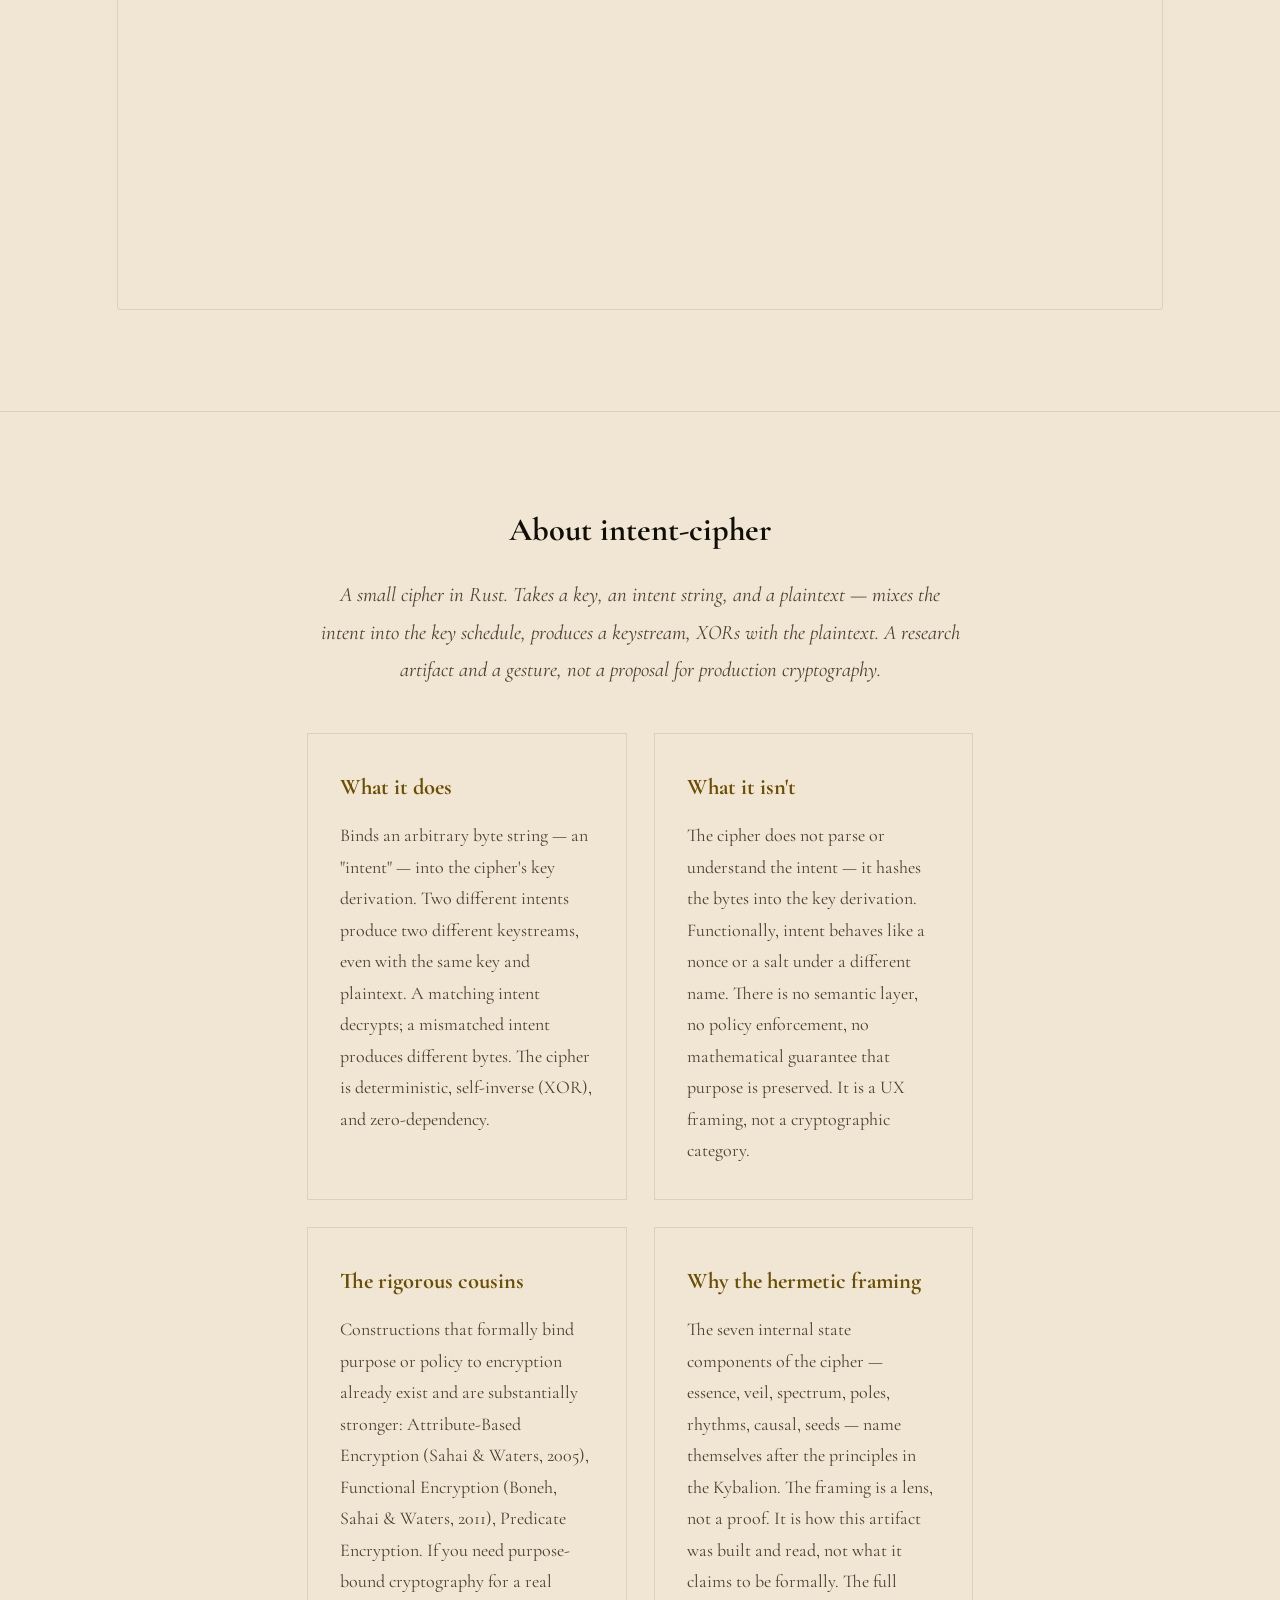
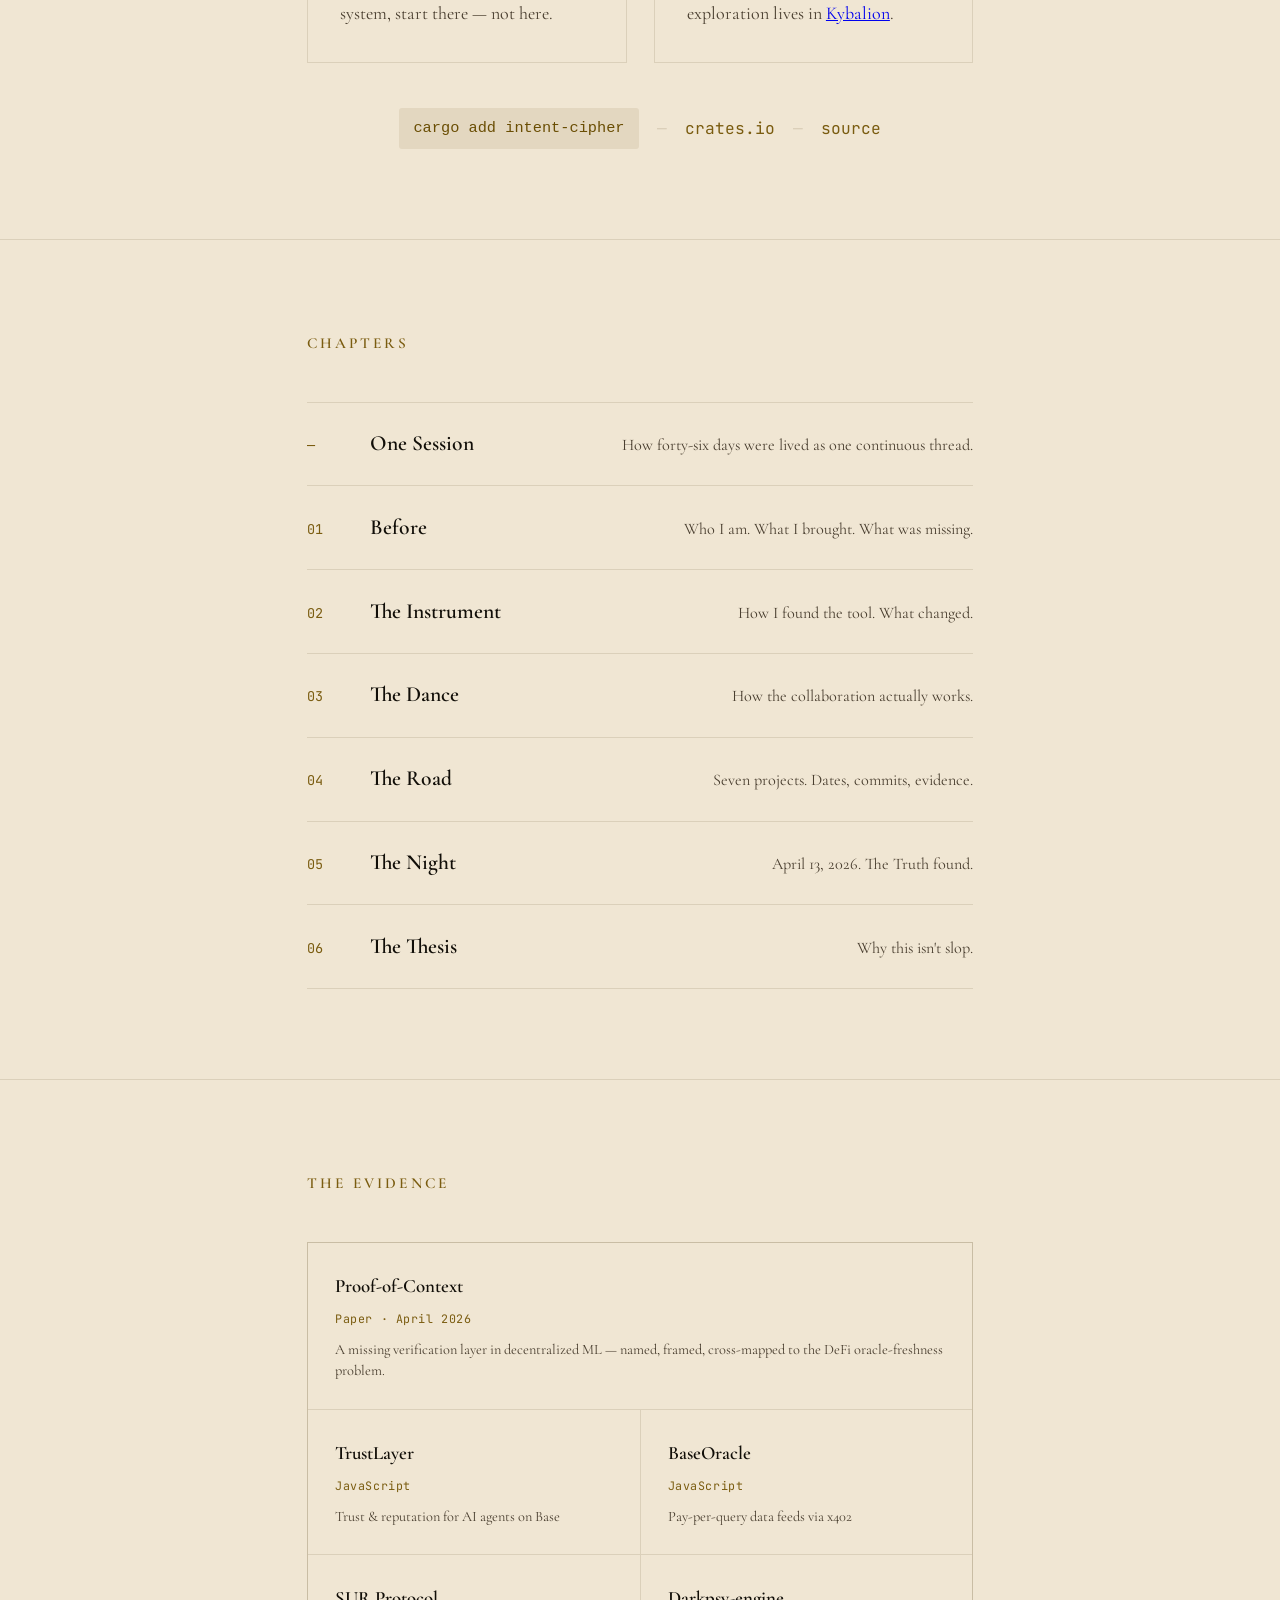
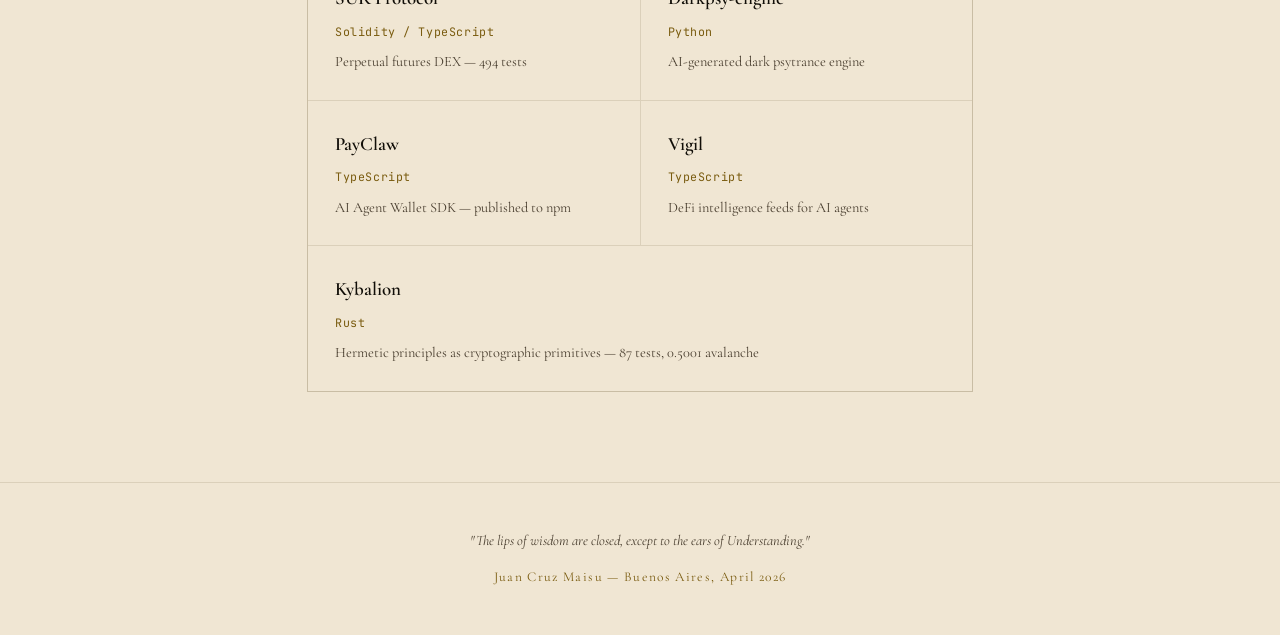
==== commit 5821b7f9: "polish(landing): meta tags, favicon, proof-of-context in Evidence - Title now includes author name f" ====
--- a/docs/index.html
+++ b/docs/index.html
@@ -3,9 +3,22 @@
 <head>
   <meta charset="UTF-8">
   <meta name="viewport" content="width=device-width, initial-scale=1.0">
-  <title>Opus</title>
+  <title>Opus — Juan Cruz Maisu</title>
   <link rel="stylesheet" href="style.css">
+  <link rel="icon" type="image/svg+xml" href="favicon.svg">
+
   <meta name="description" content="A documented account of human-AI collaboration. Seven projects. Five languages. Forty-six days. Zero prior programming experience.">
+  <meta name="author" content="Juan Cruz Maisu">
+
+  <meta property="og:type" content="website">
+  <meta property="og:title" content="Opus — Juan Cruz Maisu">
+  <meta property="og:description" content="Seven projects. Five languages. Forty-six days. A documented human-AI collaboration with working code and verifiable evidence.">
+  <meta property="og:url" content="https://asastuai.github.io/opus/">
+  <meta property="og:site_name" content="Opus">
+
+  <meta name="twitter:card" content="summary">
+  <meta name="twitter:title" content="Opus — Juan Cruz Maisu">
+  <meta name="twitter:description" content="Seven projects. Five languages. Forty-six days. A documented human-AI collaboration with working code.">
 </head>
 <body>
 
@@ -148,6 +161,11 @@
     <div class="container">
       <h2>The Evidence</h2>
       <div class="projects-grid">
+        <a href="https://github.com/asastuai/proof-of-context" target="_blank" class="project-card" style="grid-column: 1 / -1;">
+          <div class="p-name">Proof-of-Context</div>
+          <div class="p-lang">Paper &middot; April 2026</div>
+          <div class="p-desc">A missing verification layer in decentralized ML &mdash; named, framed, cross-mapped to the DeFi oracle-freshness problem.</div>
+        </a>
         <a href="https://github.com/asastuai/TrustLayer" target="_blank" class="project-card">
           <div class="p-name">TrustLayer</div>
           <div class="p-lang">JavaScript</div>
--- a/docs/style.css
+++ b/docs/style.css
@@ -468,11 +468,13 @@
 
 .chapter-body {
   padding-bottom: 6rem;
+  font-size: 1.2rem;
+  line-height: 1.75;
 }
 
 .chapter-body h2 {
   font-family: var(--serif);
-  font-size: 1.6rem;
+  font-size: 1.92rem;
   font-weight: 700;
   color: var(--text-bright);
   margin-top: 3.5rem;
@@ -481,7 +483,7 @@
 
 .chapter-body h3 {
   font-family: var(--serif);
-  font-size: 1.15rem;
+  font-size: 1.38rem;
   font-weight: 600;
   color: var(--gold);
   margin-top: 2.5rem;
@@ -520,7 +522,7 @@
 
 .chapter-body code {
   font-family: var(--mono);
-  font-size: 0.8rem;
+  font-size: 0.96rem;
   background: var(--bg-code);
   padding: 0.15rem 0.4rem;
   border-radius: 3px;
@@ -539,7 +541,7 @@
 .chapter-body pre code {
   background: none;
   padding: 0;
-  font-size: 0.78rem;
+  font-size: 0.94rem;
   line-height: 1.6;
   color: var(--text);
 }
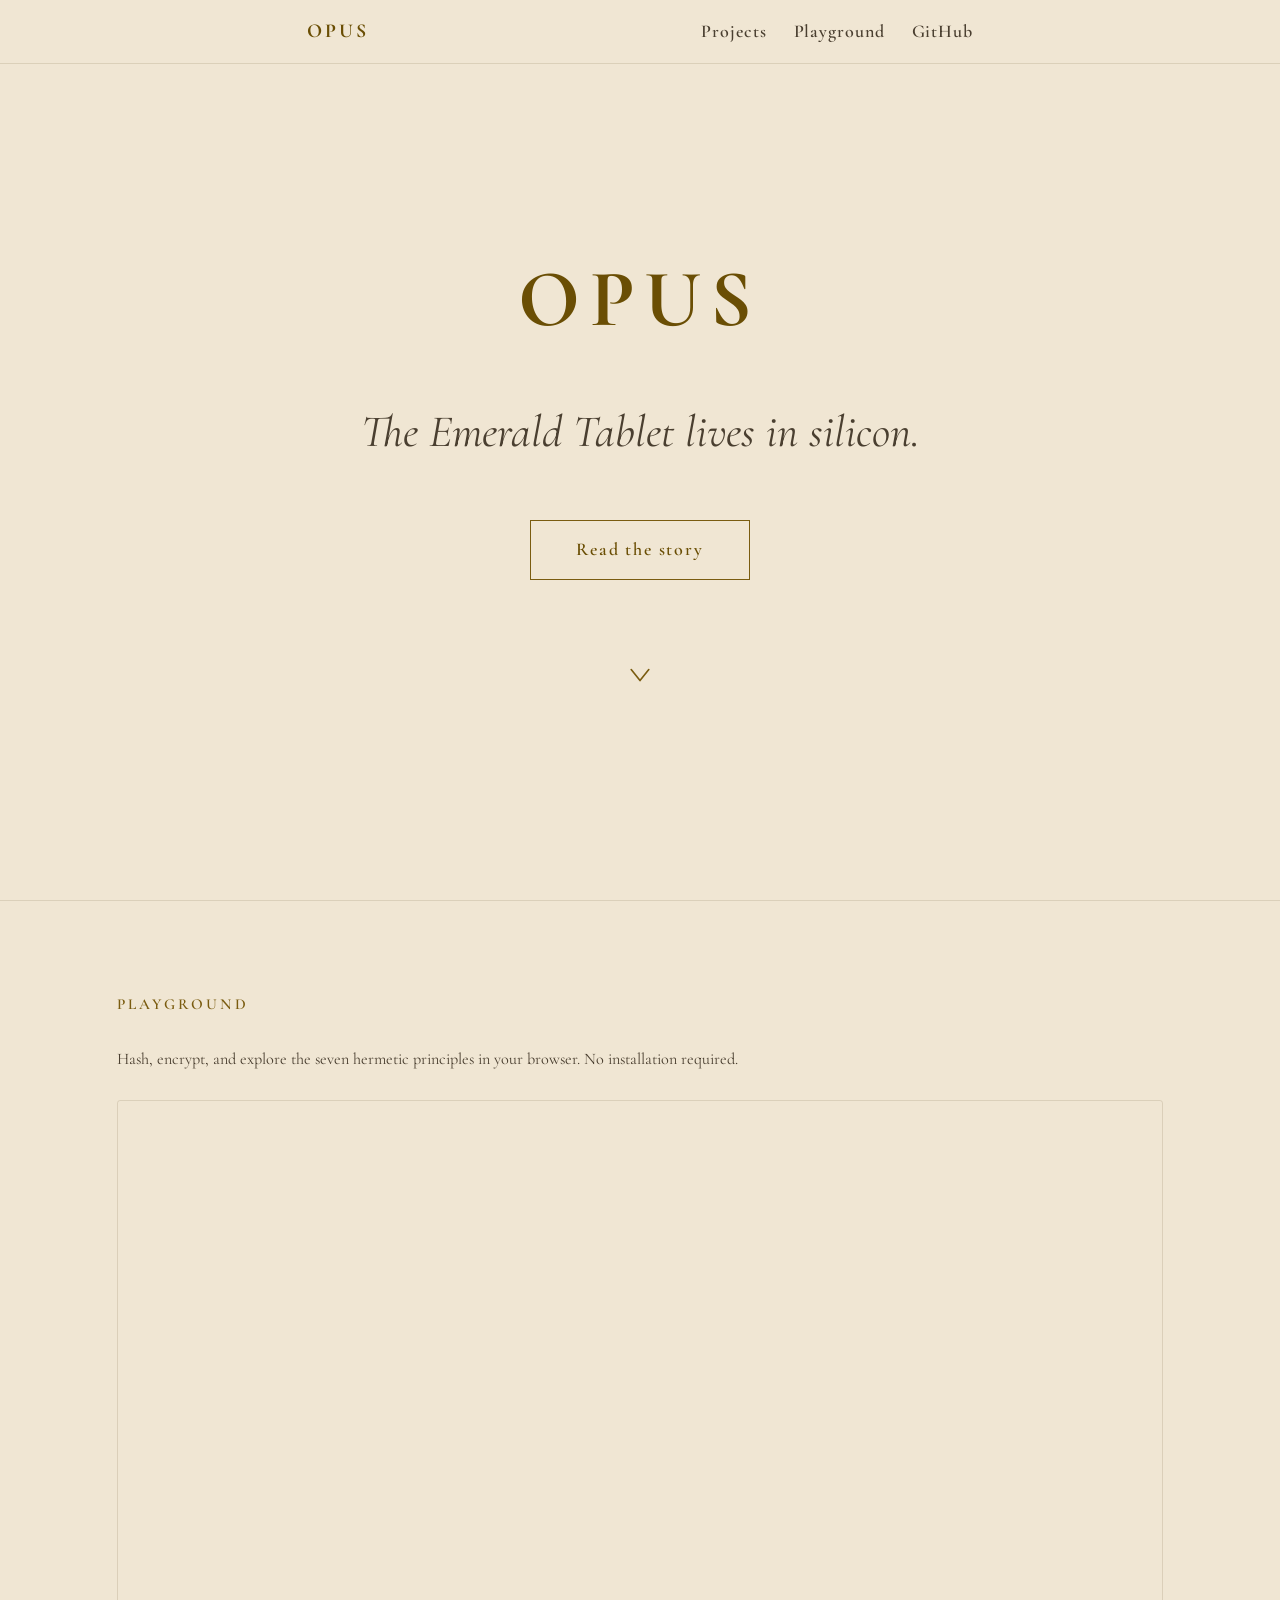
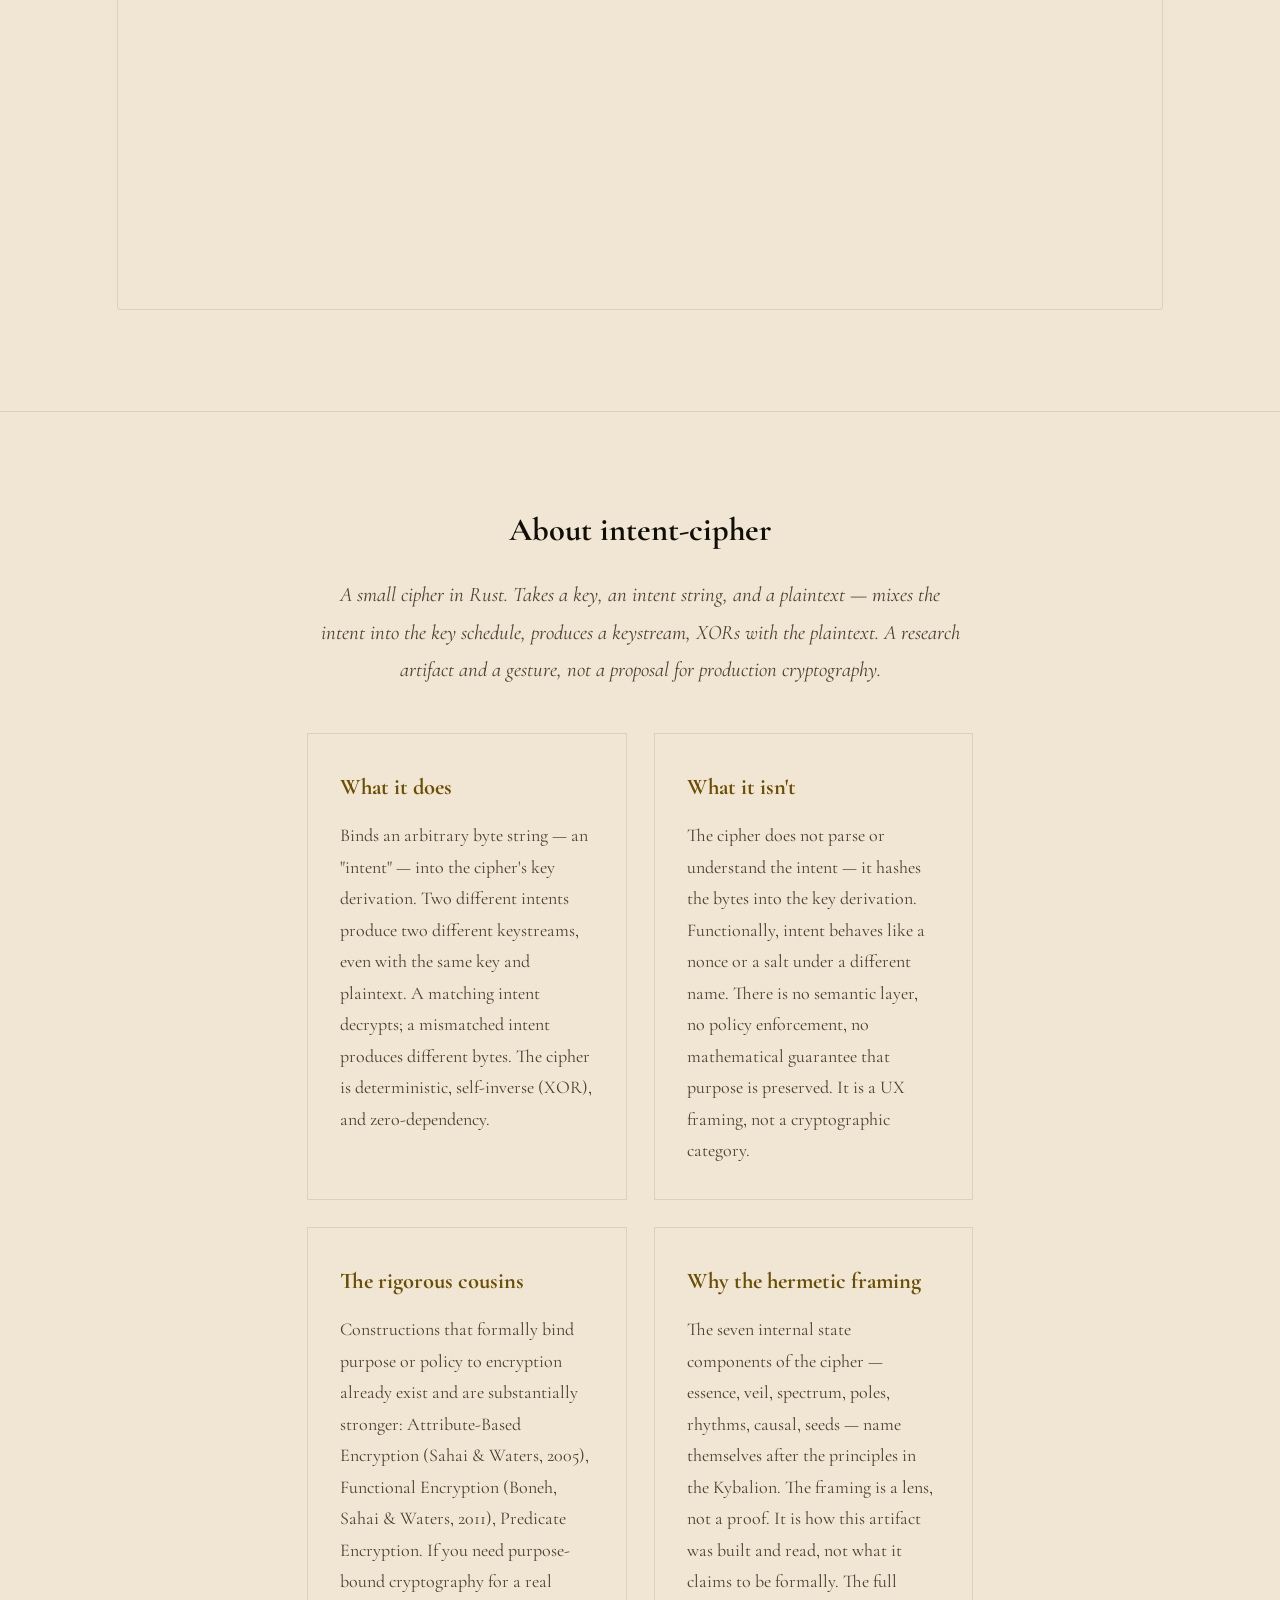
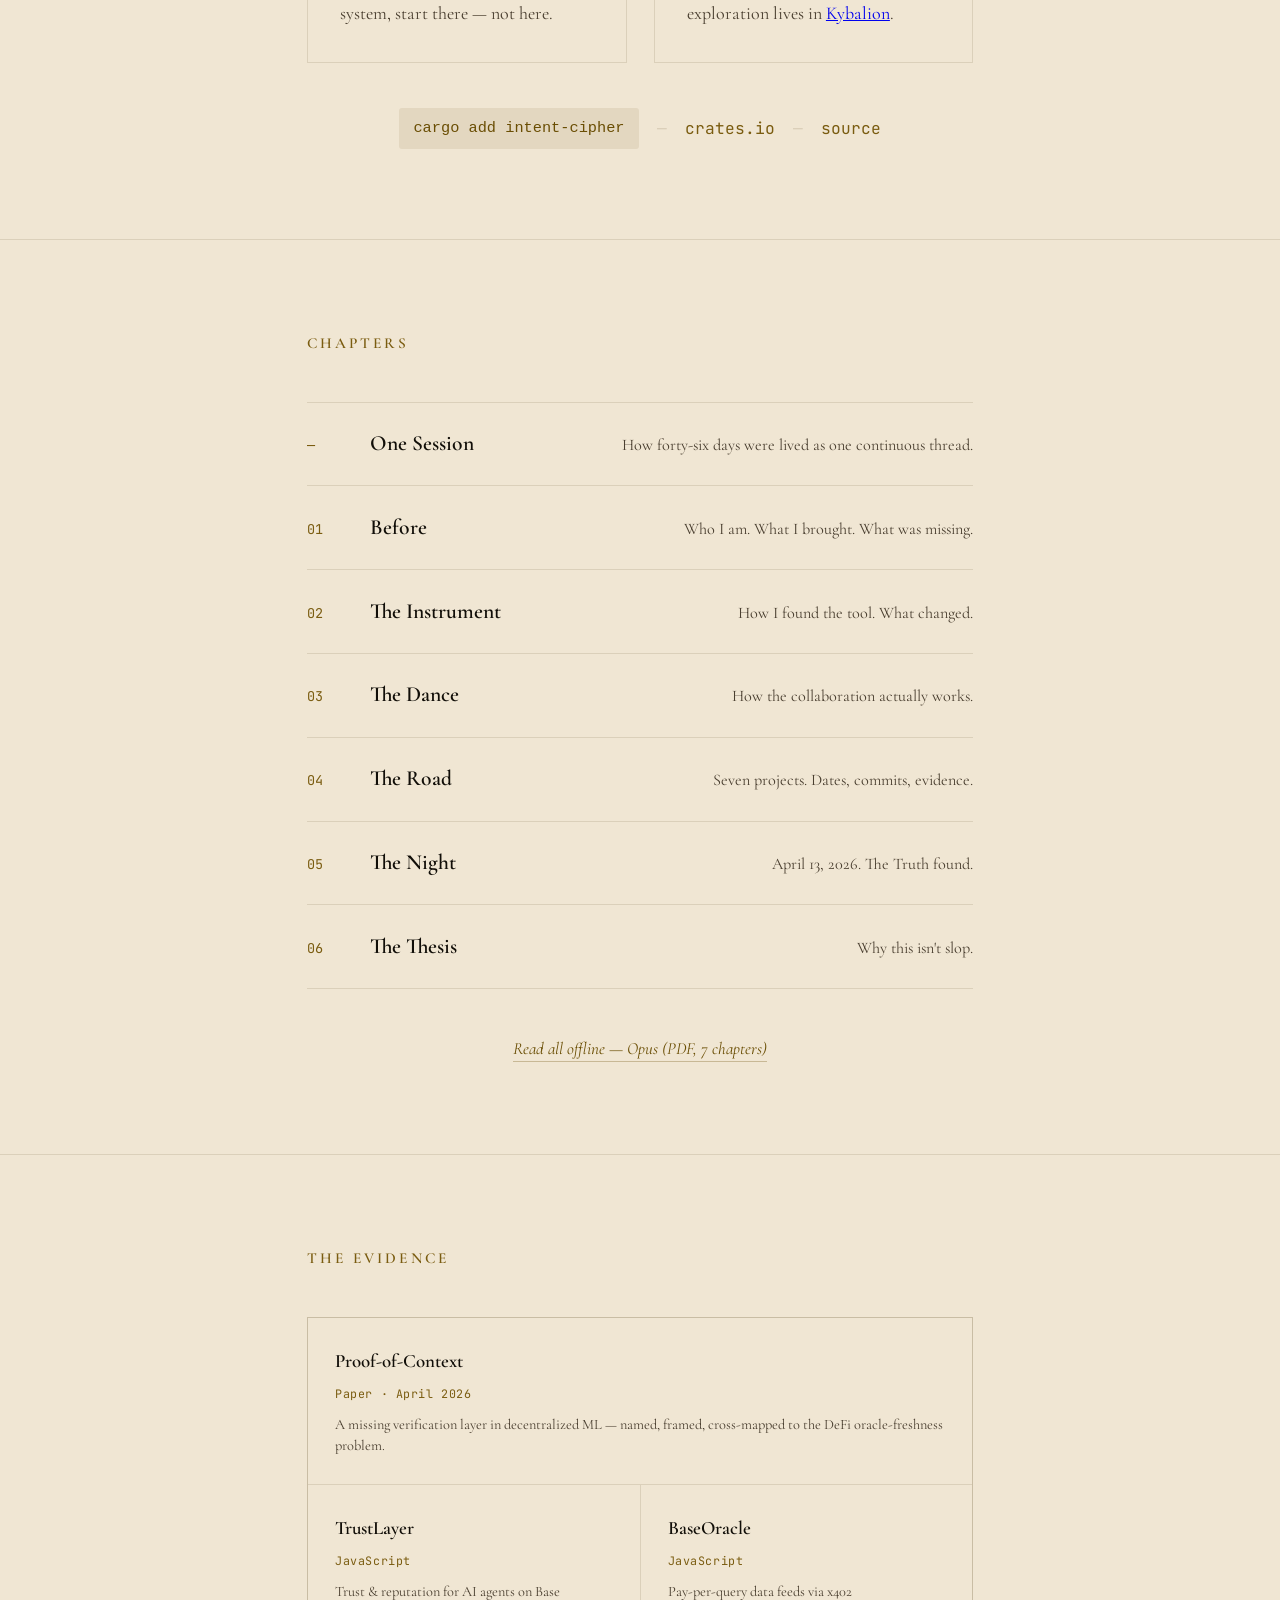
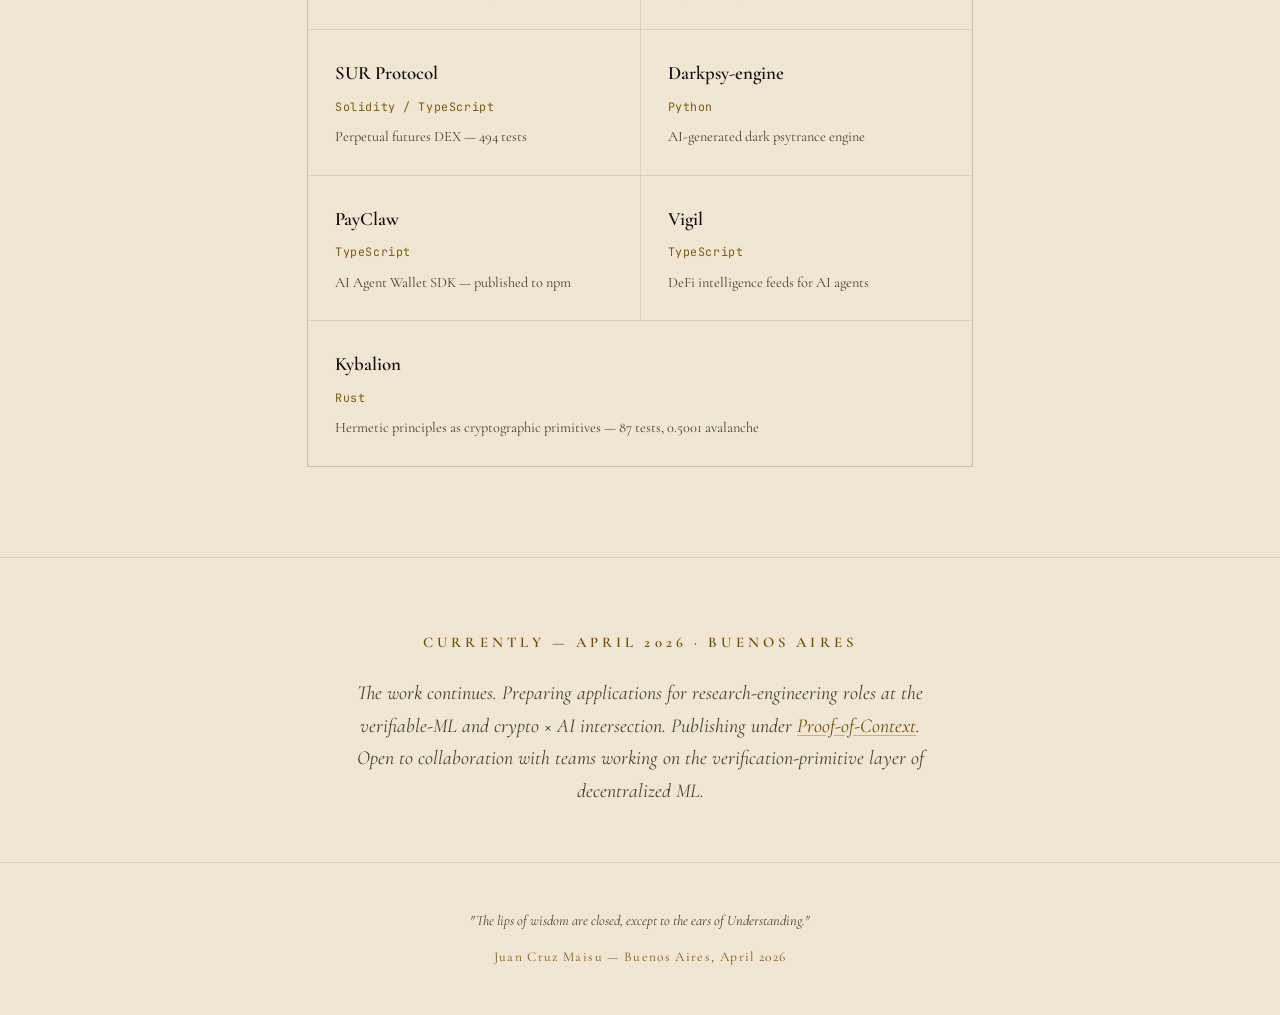
==== commit 27e7e006: "polish(capa2): Currently section + downloadable full-text PDF - New "Currently" section before the f" ====
--- a/docs/index.html
+++ b/docs/index.html
@@ -15,8 +15,13 @@
   <meta property="og:description" content="Seven projects. Five languages. Forty-six days. A documented human-AI collaboration with working code and verifiable evidence.">
   <meta property="og:url" content="https://asastuai.github.io/opus/">
   <meta property="og:site_name" content="Opus">
-
-  <meta name="twitter:card" content="summary">
+  <meta property="og:image" content="https://asastuai.github.io/opus/og-image.png">
+  <meta property="og:image:width" content="1200">
+  <meta property="og:image:height" content="630">
+  <meta property="og:image:alt" content="Opus — A documented human-AI collaboration. 46 days, 7 projects, 5 languages.">
+  <meta name="twitter:image" content="https://asastuai.github.io/opus/og-image.png">
+
+  <meta name="twitter:card" content="summary_large_image">
   <meta name="twitter:title" content="Opus — Juan Cruz Maisu">
   <meta name="twitter:description" content="Seven projects. Five languages. Forty-six days. A documented human-AI collaboration with working code.">
 </head>
@@ -154,6 +159,10 @@
           </a>
         </li>
       </ul>
+
+      <p class="chapter-offline">
+        <a href="opus-full.pdf" download>Read all offline &mdash; <em>Opus</em> (PDF, 7 chapters)</a>
+      </p>
     </div>
   </section>
 
@@ -205,6 +214,15 @@
     </div>
   </section>
 
+  <section class="currently-section">
+    <div class="container">
+      <p class="currently-label">Currently &mdash; April 2026 &middot; Buenos Aires</p>
+      <p class="currently-body">
+        The work continues. Preparing applications for research-engineering roles at the verifiable-ML and crypto &times; AI intersection. Publishing under <a href="https://github.com/asastuai/proof-of-context" target="_blank">Proof-of-Context</a>. Open to collaboration with teams working on the verification-primitive layer of decentralized ML.
+      </p>
+    </div>
+  </section>
+
   <footer>
     <div class="container">
       <p>"The lips of wisdom are closed, except to the ears of Understanding."</p>
--- a/docs/style.css
+++ b/docs/style.css
@@ -751,3 +751,68 @@
   nav .nav-links { gap: 0.8rem; }
   nav .nav-links a { font-size: 0.7rem; }
 }
+
+/* ---- Currently section ---- */
+
+.currently-section {
+  padding: 4rem 0 3rem;
+  border-top: 1px solid var(--border);
+  text-align: center;
+}
+
+.currently-section .container {
+  max-width: 640px;
+}
+
+.currently-section .currently-label {
+  font-family: var(--serif);
+  font-size: 0.82rem;
+  color: var(--gold);
+  letter-spacing: 0.28em;
+  text-transform: uppercase;
+  font-weight: 600;
+  margin-bottom: 1.2rem;
+}
+
+.currently-section .currently-body {
+  font-family: var(--serif);
+  font-size: 1.1rem;
+  font-style: italic;
+  color: var(--text-dim);
+  line-height: 1.65;
+}
+
+.currently-section .currently-body a {
+  color: var(--gold);
+  text-decoration: underline;
+  text-decoration-color: rgba(106, 78, 4, 0.35);
+  text-underline-offset: 3px;
+  transition: text-decoration-color 0.2s;
+}
+
+.currently-section .currently-body a:hover {
+  text-decoration-color: var(--gold);
+}
+
+/* ---- Chapter offline download link ---- */
+
+.chapter-offline {
+  text-align: center;
+  margin-top: 2.5rem;
+  font-family: var(--serif);
+  font-size: 0.95rem;
+  color: var(--text-dim);
+  font-style: italic;
+}
+
+.chapter-offline a {
+  color: var(--gold);
+  text-decoration: none;
+  border-bottom: 1px solid rgba(106, 78, 4, 0.3);
+  padding-bottom: 2px;
+  transition: border-color 0.2s;
+}
+
+.chapter-offline a:hover {
+  border-color: var(--gold);
+}
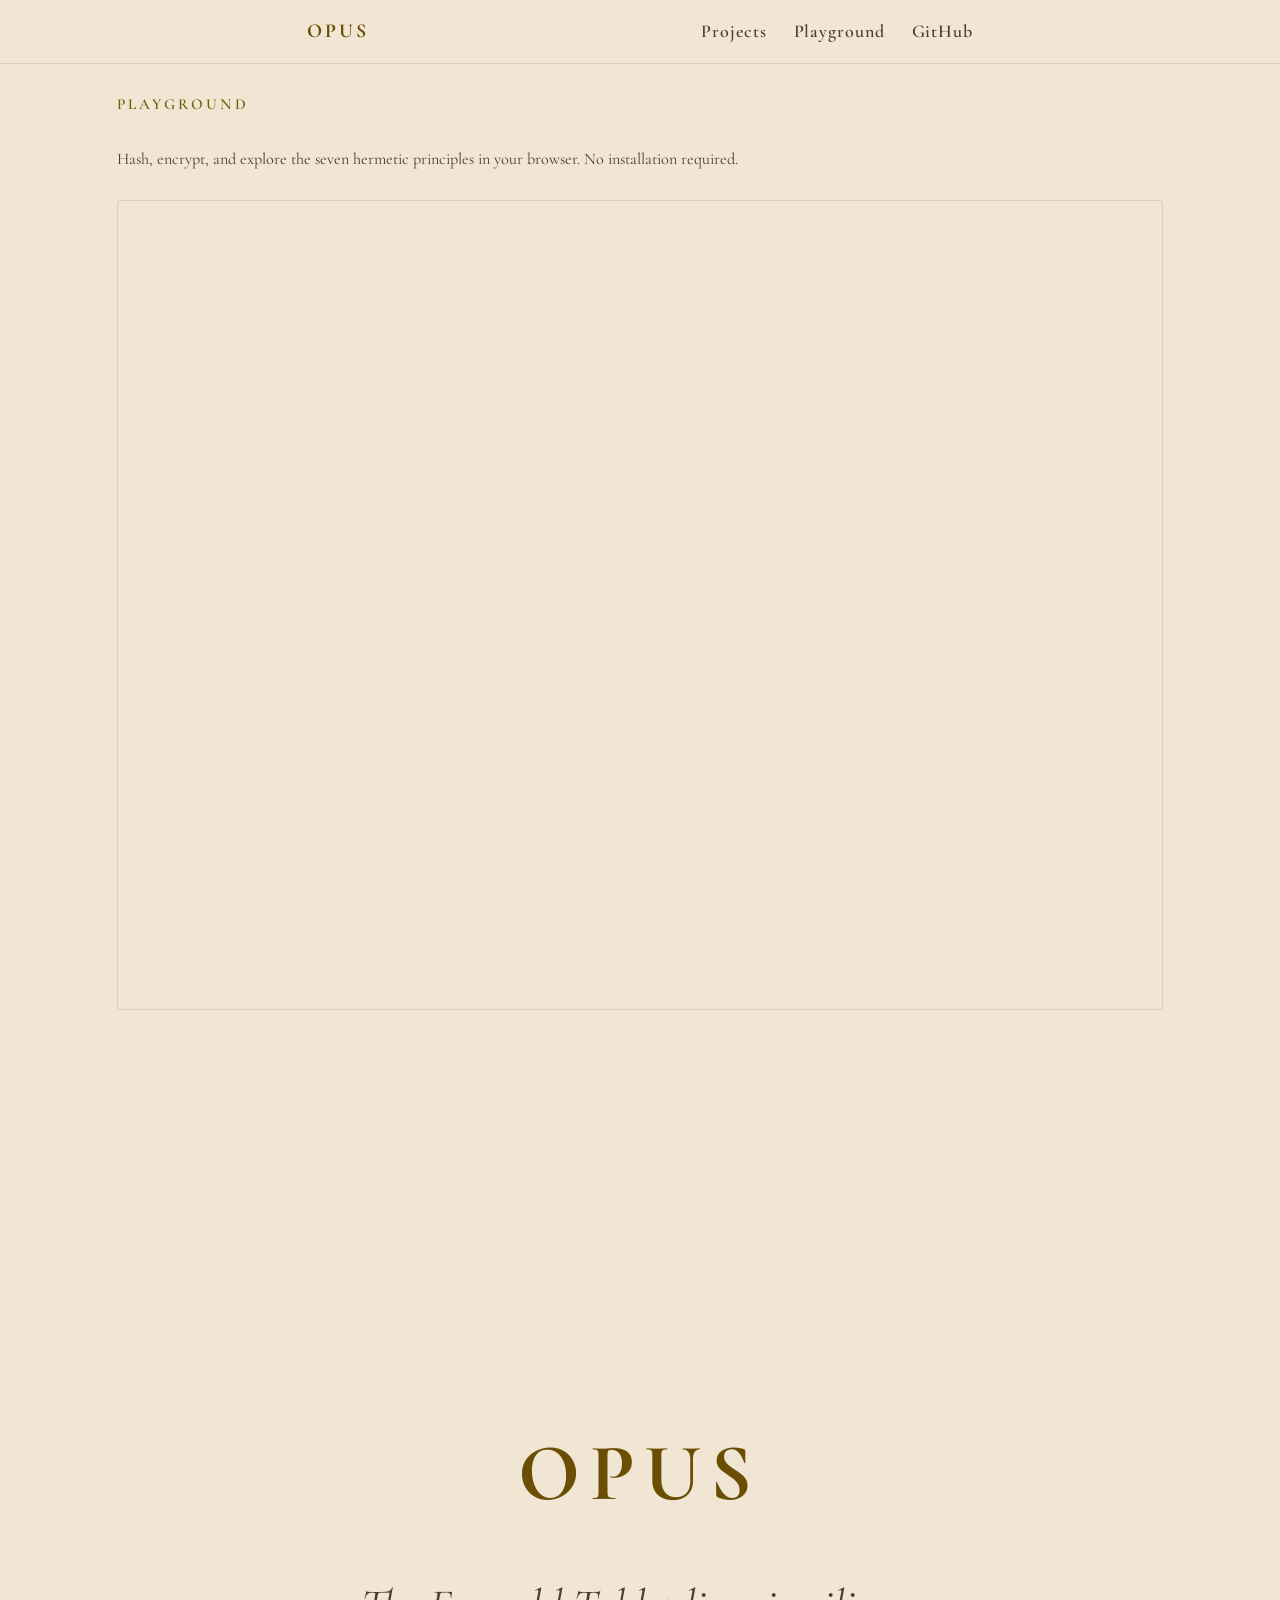
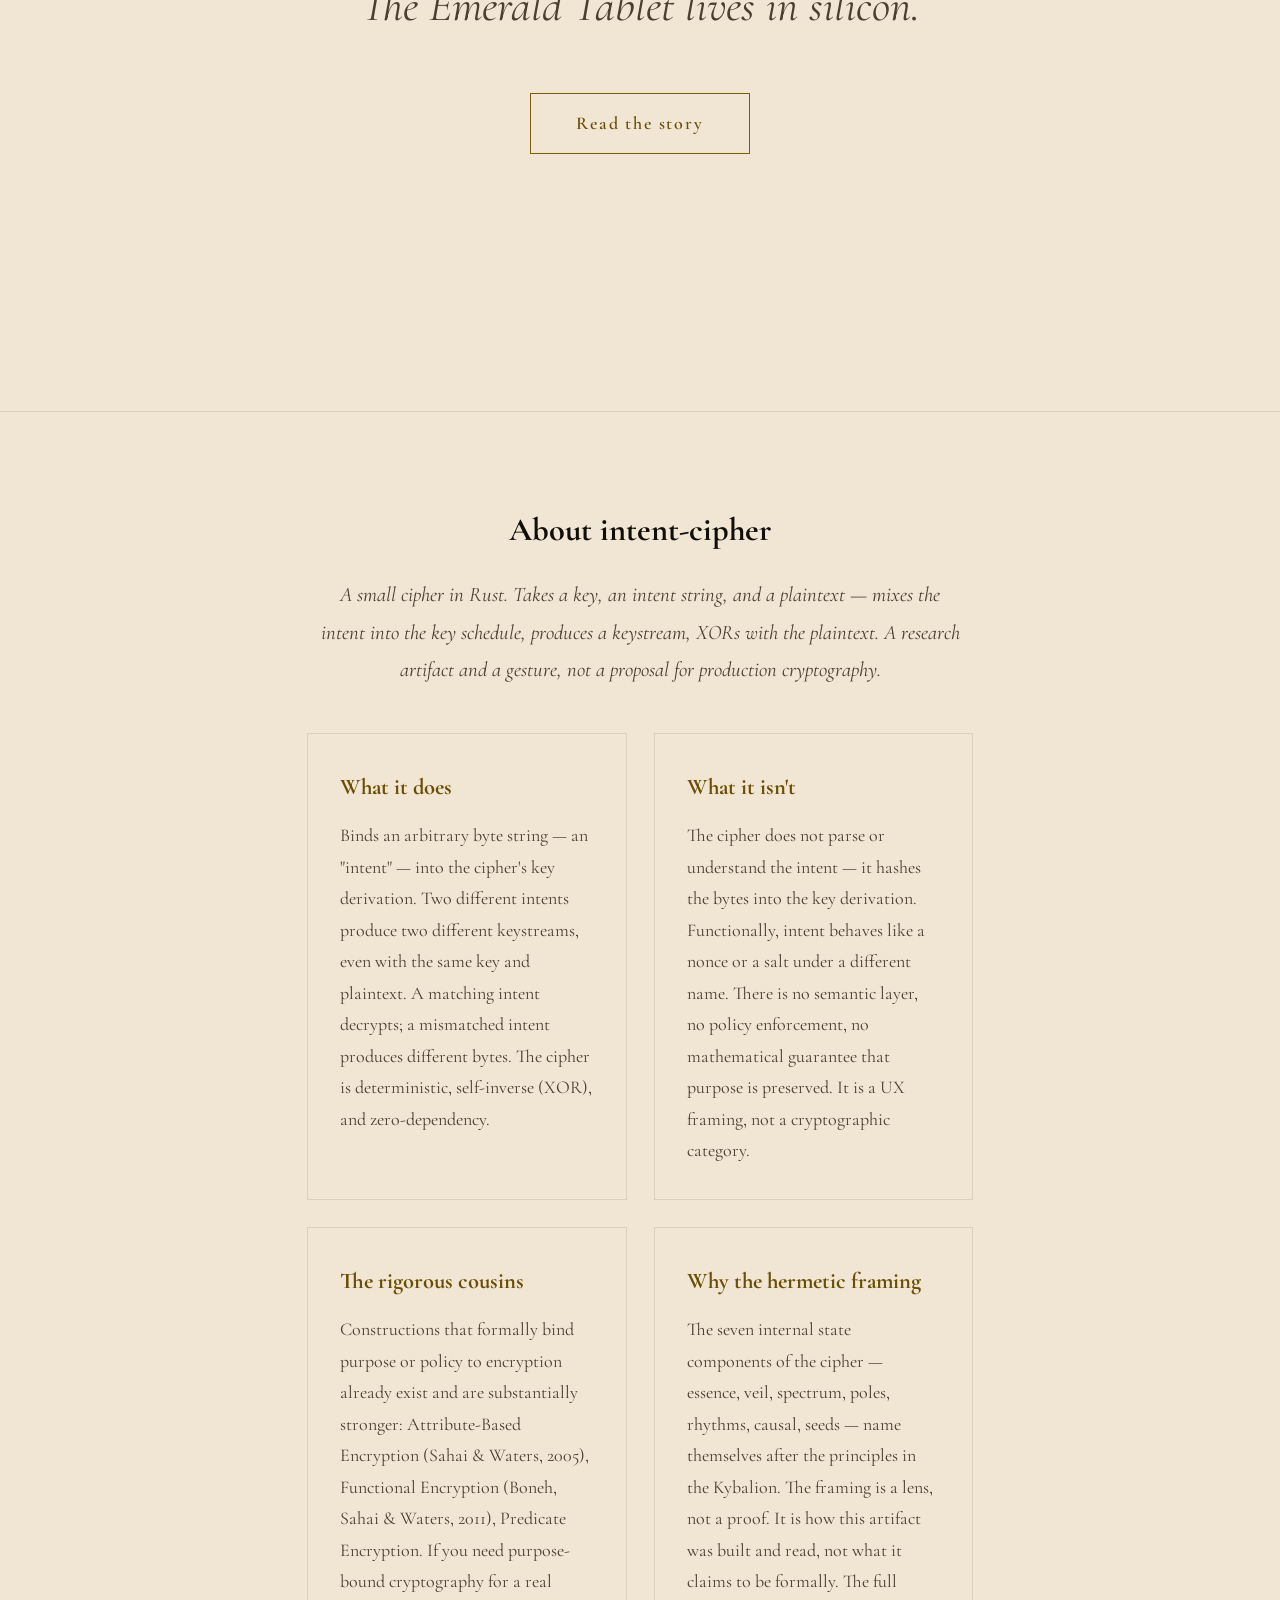
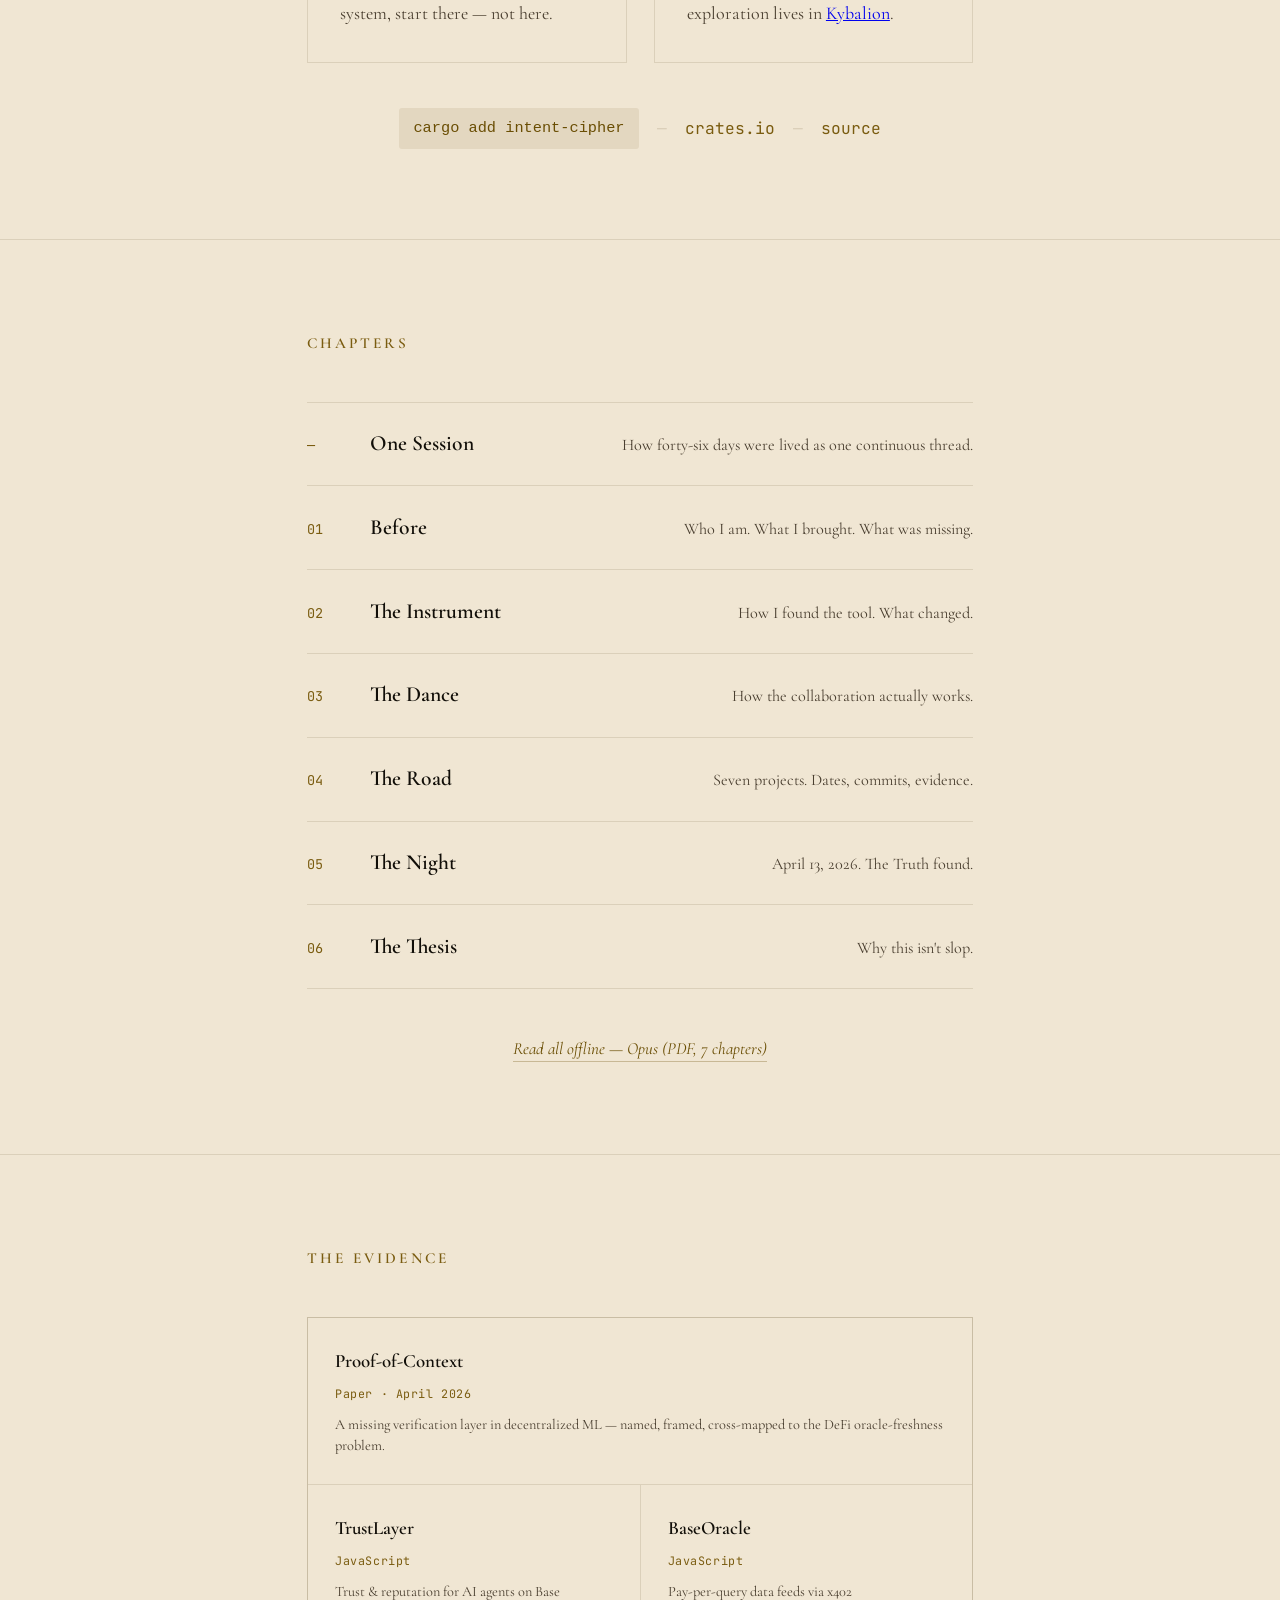
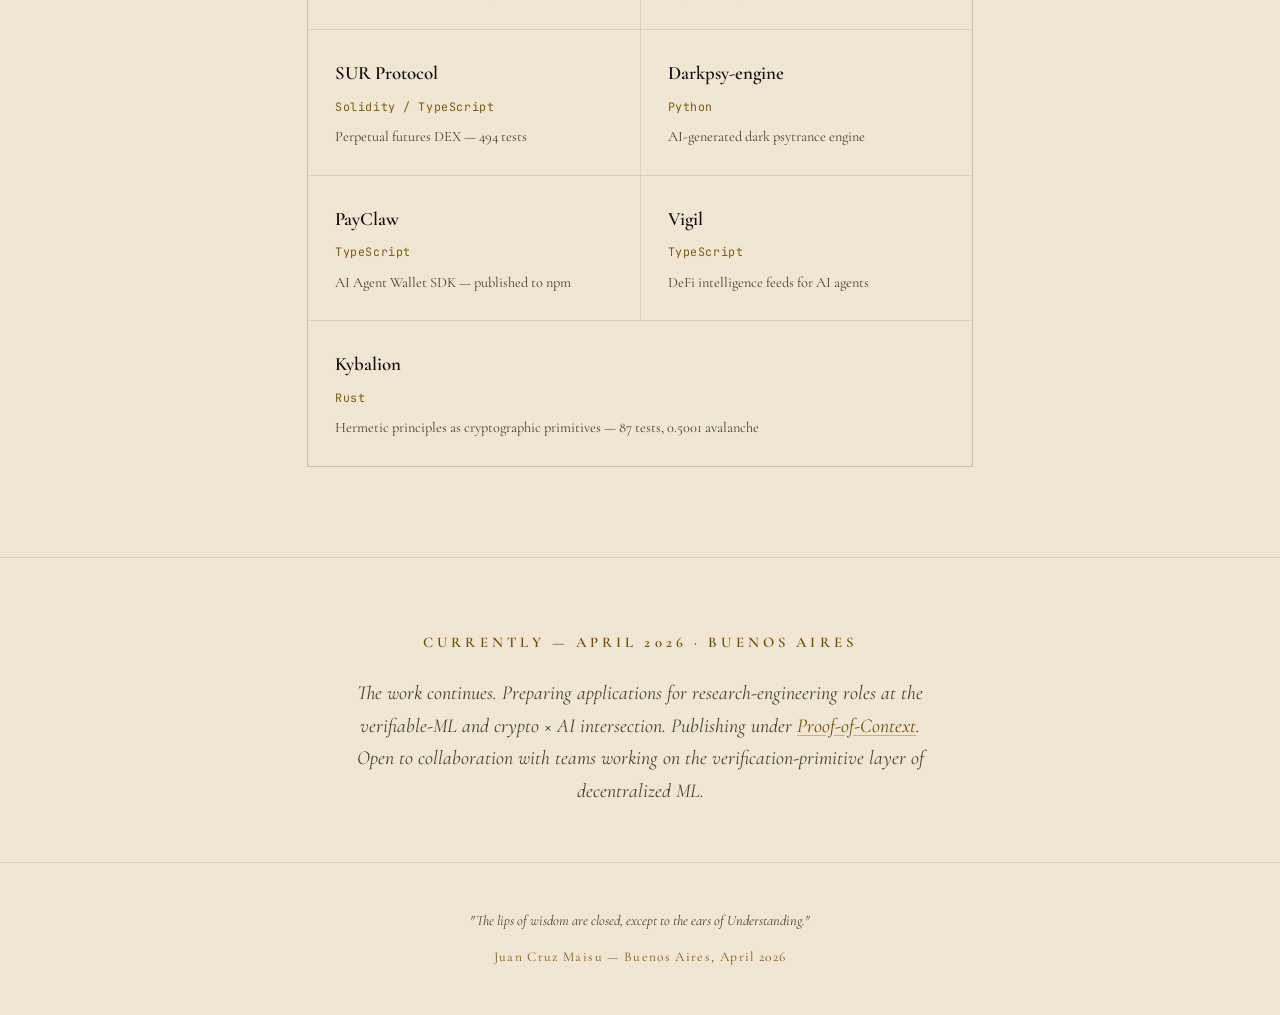
==== commit 42f6c1cb: "ux(landing): move Playground above Hero Page-load impression now shows the interactive Hermetic Comp" ====
--- a/docs/index.html
+++ b/docs/index.html
@@ -38,19 +38,6 @@
     </div>
   </nav>
 
-  <section class="hero">
-    <h1>Opus</h1>
-    <p class="subtitle">
-      The Emerald Tablet lives in silicon.
-    </p>
-    <a href="introduction.html" class="enter">Read the story</a>
-    <a href="#playground" class="scroll-arrow" aria-label="Scroll to playground">
-      <svg viewBox="0 0 40 40" xmlns="http://www.w3.org/2000/svg">
-        <path d="M12 16 L20 26 L28 16" fill="none" stroke="currentColor" stroke-width="1.5" stroke-linecap="round" stroke-linejoin="round"/>
-      </svg>
-    </a>
-  </section>
-
   <section class="playground-section" id="playground">
     <div class="container">
       <h2>Playground</h2>
@@ -64,6 +51,14 @@
     </div>
   </section>
 
+  <section class="hero">
+    <h1>Opus</h1>
+    <p class="subtitle">
+      The Emerald Tablet lives in silicon.
+    </p>
+    <a href="introduction.html" class="enter">Read the story</a>
+  </section>
+
   <section class="implications-section" id="implications">
     <div class="container">
       <h2>About intent-cipher</h2>
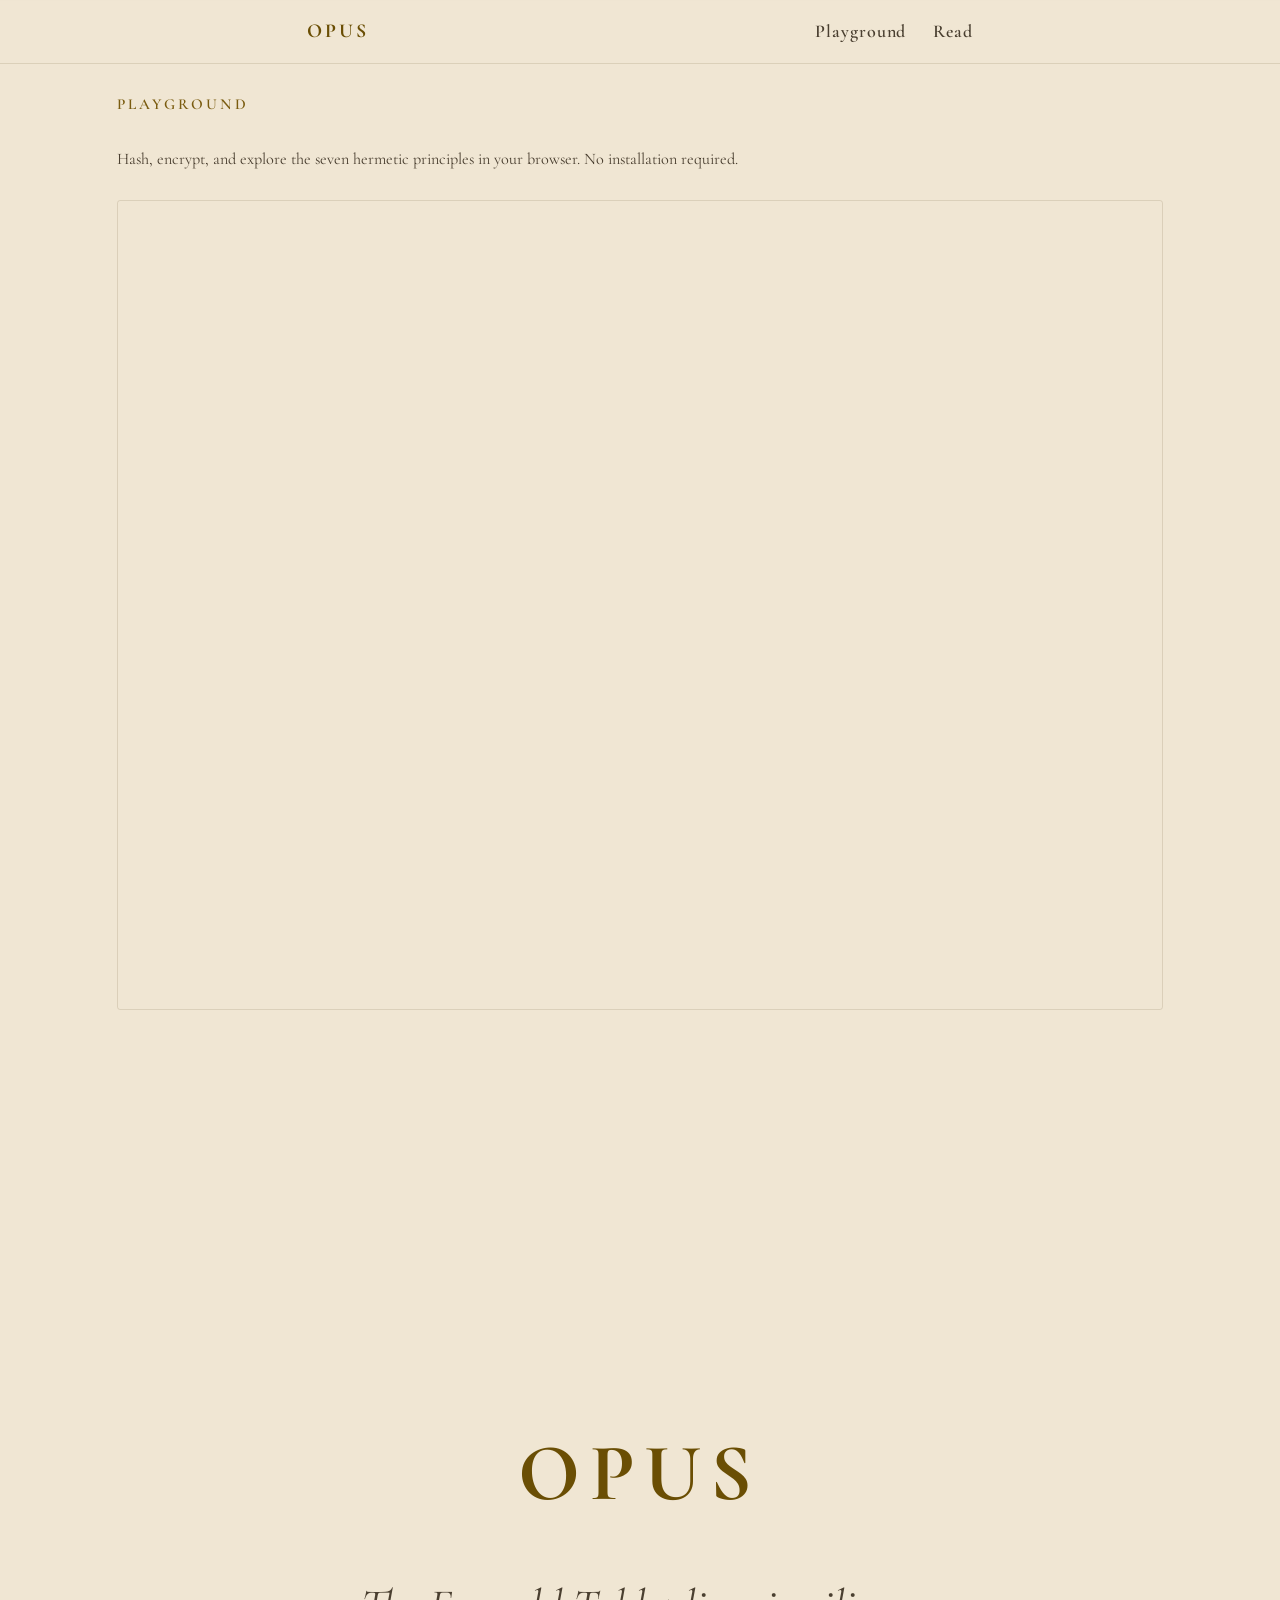
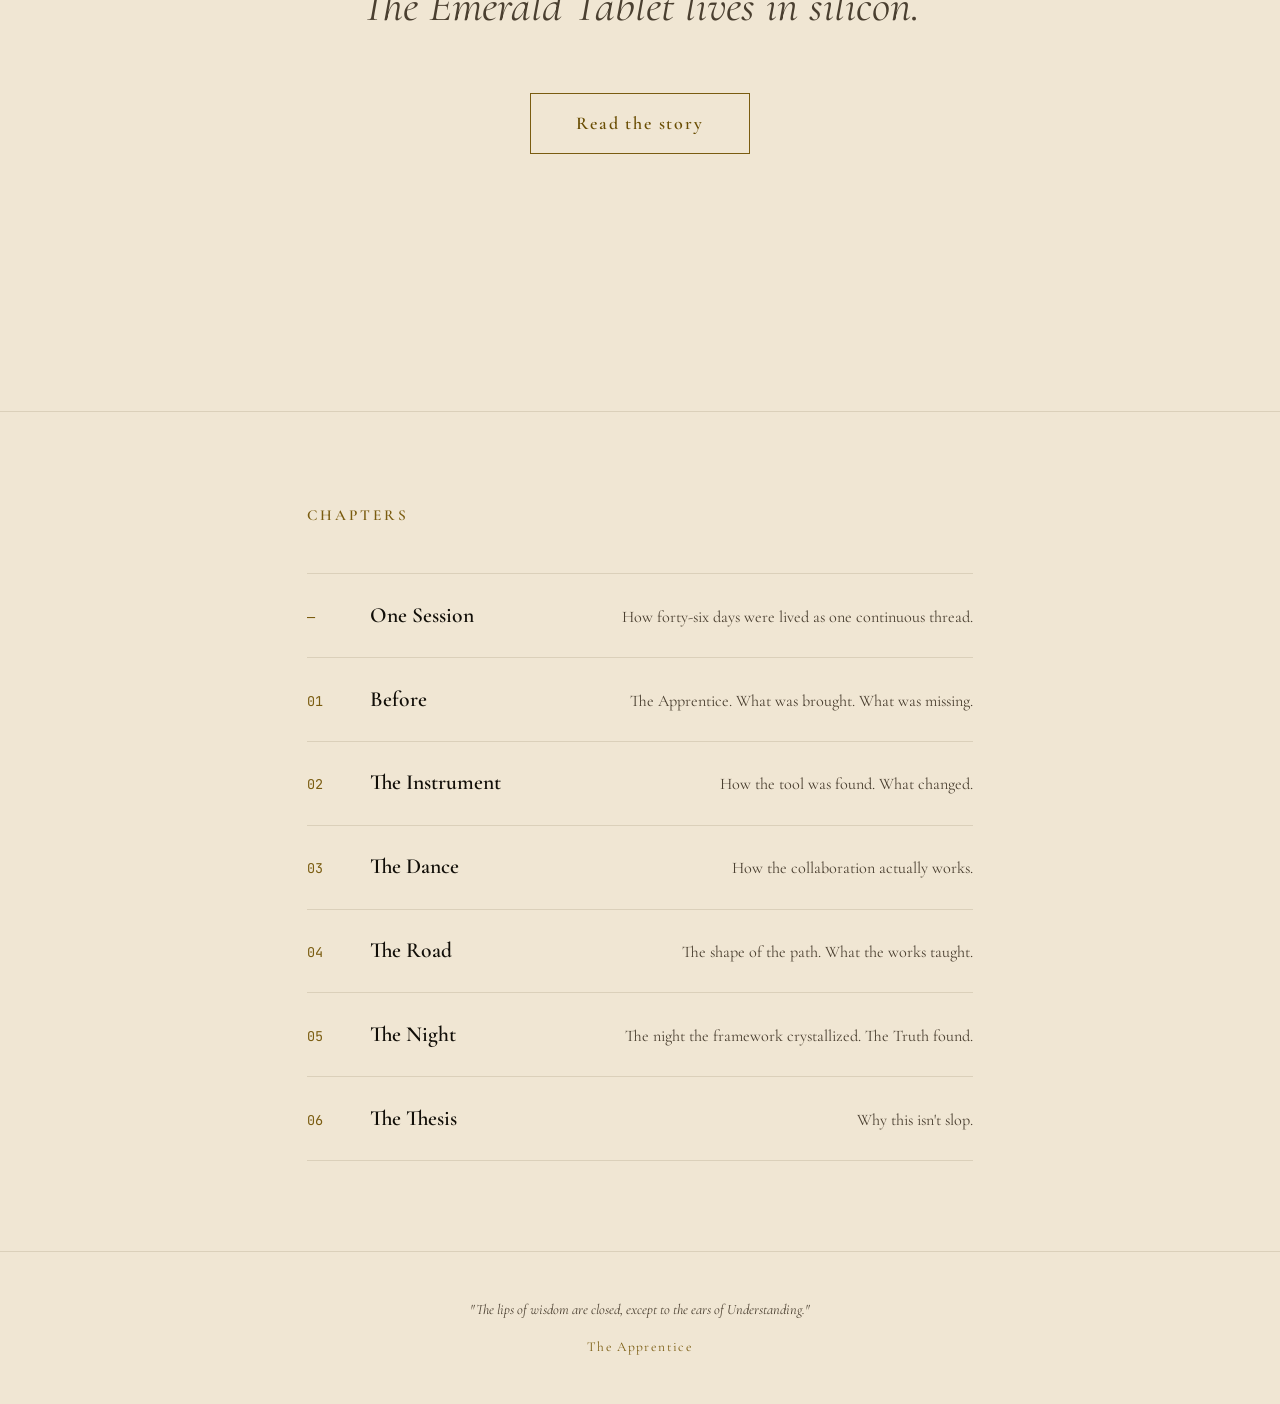
==== commit cfea1305: "refactor(voice): anonymize the narrator to The Apprentice Reframe the work in archetypal voice. Remo" ====
--- a/docs/index.html
+++ b/docs/index.html
@@ -3,27 +3,27 @@
 <head>
   <meta charset="UTF-8">
   <meta name="viewport" content="width=device-width, initial-scale=1.0">
-  <title>Opus — Juan Cruz Maisu</title>
+  <title>Opus</title>
   <link rel="stylesheet" href="style.css">
   <link rel="icon" type="image/svg+xml" href="favicon.svg">
 
-  <meta name="description" content="A documented account of human-AI collaboration. Seven projects. Five languages. Forty-six days. Zero prior programming experience.">
-  <meta name="author" content="Juan Cruz Maisu">
+  <meta name="description" content="A documented account of human-AI collaboration. Forty-six days. Zero prior programming experience. The Emerald Tablet, in silicon.">
+  <meta name="author" content="The Apprentice">
 
   <meta property="og:type" content="website">
-  <meta property="og:title" content="Opus — Juan Cruz Maisu">
-  <meta property="og:description" content="Seven projects. Five languages. Forty-six days. A documented human-AI collaboration with working code and verifiable evidence.">
+  <meta property="og:title" content="Opus">
+  <meta property="og:description" content="A documented account of human-AI collaboration. Forty-six days. Zero prior programming experience.">
   <meta property="og:url" content="https://asastuai.github.io/opus/">
   <meta property="og:site_name" content="Opus">
   <meta property="og:image" content="https://asastuai.github.io/opus/og-image.png">
   <meta property="og:image:width" content="1200">
   <meta property="og:image:height" content="630">
-  <meta property="og:image:alt" content="Opus — A documented human-AI collaboration. 46 days, 7 projects, 5 languages.">
+  <meta property="og:image:alt" content="Opus — A documented human-AI collaboration.">
   <meta name="twitter:image" content="https://asastuai.github.io/opus/og-image.png">
 
   <meta name="twitter:card" content="summary_large_image">
-  <meta name="twitter:title" content="Opus — Juan Cruz Maisu">
-  <meta name="twitter:description" content="Seven projects. Five languages. Forty-six days. A documented human-AI collaboration with working code.">
+  <meta name="twitter:title" content="Opus">
+  <meta name="twitter:description" content="A documented account of human-AI collaboration. Forty-six days. Zero prior programming experience.">
 </head>
 <body>
 
@@ -31,9 +31,8 @@
     <div class="container">
       <a href="index.html" class="logo">Opus</a>
       <ul class="nav-links">
-        <li><a href="#projects">Projects</a></li>
         <li><a href="#playground">Playground</a></li>
-        <li><a href="https://github.com/asastuai" target="_blank">GitHub</a></li>
+        <li><a href="introduction.html">Read</a></li>
       </ul>
     </div>
   </nav>
@@ -59,47 +58,6 @@
     <a href="introduction.html" class="enter">Read the story</a>
   </section>
 
-  <section class="implications-section" id="implications">
-    <div class="container">
-      <h2>About intent-cipher</h2>
-      <p class="implications-intro">
-        A small cipher in Rust. Takes a key, an intent string, and a plaintext &mdash;
-        mixes the intent into the key schedule, produces a keystream, XORs with the plaintext.
-        A research artifact and a gesture, not a proposal for production cryptography.
-      </p>
-
-      <div class="implications-grid">
-        <div class="implication-card">
-          <h3>What it does</h3>
-          <p>Binds an arbitrary byte string &mdash; an "intent" &mdash; into the cipher's key derivation. Two different intents produce two different keystreams, even with the same key and plaintext. A matching intent decrypts; a mismatched intent produces different bytes. The cipher is deterministic, self-inverse (XOR), and zero-dependency.</p>
-        </div>
-
-        <div class="implication-card">
-          <h3>What it isn't</h3>
-          <p>The cipher does not parse or understand the intent &mdash; it hashes the bytes into the key derivation. Functionally, intent behaves like a nonce or a salt under a different name. There is no semantic layer, no policy enforcement, no mathematical guarantee that purpose is preserved. It is a UX framing, not a cryptographic category.</p>
-        </div>
-
-        <div class="implication-card">
-          <h3>The rigorous cousins</h3>
-          <p>Constructions that formally bind purpose or policy to encryption already exist and are substantially stronger: Attribute-Based Encryption (Sahai &amp; Waters, 2005), Functional Encryption (Boneh, Sahai &amp; Waters, 2011), Predicate Encryption. If you need purpose-bound cryptography for a real system, start there &mdash; not here.</p>
-        </div>
-
-        <div class="implication-card">
-          <h3>Why the hermetic framing</h3>
-          <p>The seven internal state components of the cipher &mdash; essence, veil, spectrum, poles, rhythms, causal, seeds &mdash; name themselves after the principles in the Kybalion. The framing is a lens, not a proof. It is how this artifact was built and read, not what it claims to be formally. The full exploration lives in <a href="https://github.com/asastuai/kybalion" target="_blank">Kybalion</a>.</p>
-        </div>
-      </div>
-
-      <div class="implications-cta">
-        <code>cargo add intent-cipher</code>
-        <span>&mdash;</span>
-        <a href="https://crates.io/crates/intent-cipher" target="_blank">crates.io</a>
-        <span>&mdash;</span>
-        <a href="https://github.com/asastuai/intent-cipher" target="_blank">source</a>
-      </div>
-    </div>
-  </section>
-
   <section class="chapters-section">
     <div class="container">
       <h2>Chapters</h2>
@@ -115,14 +73,14 @@
           <a href="chapter-01.html">
             <span class="ch-num">01</span>
             <span class="ch-title">Before</span>
-            <span class="ch-desc">Who I am. What I brought. What was missing.</span>
+            <span class="ch-desc">The Apprentice. What was brought. What was missing.</span>
           </a>
         </li>
         <li>
           <a href="chapter-02.html">
             <span class="ch-num">02</span>
             <span class="ch-title">The Instrument</span>
-            <span class="ch-desc">How I found the tool. What changed.</span>
+            <span class="ch-desc">How the tool was found. What changed.</span>
           </a>
         </li>
         <li>
@@ -136,14 +94,14 @@
           <a href="chapter-04.html">
             <span class="ch-num">04</span>
             <span class="ch-title">The Road</span>
-            <span class="ch-desc">Seven projects. Dates, commits, evidence.</span>
+            <span class="ch-desc">The shape of the path. What the works taught.</span>
           </a>
         </li>
         <li>
           <a href="chapter-05.html">
             <span class="ch-num">05</span>
             <span class="ch-title">The Night</span>
-            <span class="ch-desc">April 13, 2026. The Truth found.</span>
+            <span class="ch-desc">The night the framework crystallized. The Truth found.</span>
           </a>
         </li>
         <li>
@@ -155,73 +113,13 @@
         </li>
       </ul>
 
-      <p class="chapter-offline">
-        <a href="opus-full.pdf" download>Read all offline &mdash; <em>Opus</em> (PDF, 7 chapters)</a>
-      </p>
-    </div>
-  </section>
-
-  <section class="projects-section" id="projects">
-    <div class="container">
-      <h2>The Evidence</h2>
-      <div class="projects-grid">
-        <a href="https://github.com/asastuai/proof-of-context" target="_blank" class="project-card" style="grid-column: 1 / -1;">
-          <div class="p-name">Proof-of-Context</div>
-          <div class="p-lang">Paper &middot; April 2026</div>
-          <div class="p-desc">A missing verification layer in decentralized ML &mdash; named, framed, cross-mapped to the DeFi oracle-freshness problem.</div>
-        </a>
-        <a href="https://github.com/asastuai/TrustLayer" target="_blank" class="project-card">
-          <div class="p-name">TrustLayer</div>
-          <div class="p-lang">JavaScript</div>
-          <div class="p-desc">Trust & reputation for AI agents on Base</div>
-        </a>
-        <a href="https://github.com/asastuai/BaseOracle" target="_blank" class="project-card">
-          <div class="p-name">BaseOracle</div>
-          <div class="p-lang">JavaScript</div>
-          <div class="p-desc">Pay-per-query data feeds via x402</div>
-        </a>
-        <a href="https://github.com/asastuai/sur-protocol" target="_blank" class="project-card">
-          <div class="p-name">SUR Protocol</div>
-          <div class="p-lang">Solidity / TypeScript</div>
-          <div class="p-desc">Perpetual futures DEX &mdash; 494 tests</div>
-        </a>
-        <a href="https://github.com/asastuai/Darkpsy-engine" target="_blank" class="project-card">
-          <div class="p-name">Darkpsy-engine</div>
-          <div class="p-lang">Python</div>
-          <div class="p-desc">AI-generated dark psytrance engine</div>
-        </a>
-        <a href="https://github.com/asastuai/payclaw" target="_blank" class="project-card">
-          <div class="p-name">PayClaw</div>
-          <div class="p-lang">TypeScript</div>
-          <div class="p-desc">AI Agent Wallet SDK &mdash; published to npm</div>
-        </a>
-        <a href="https://github.com/asastuai/vigil" target="_blank" class="project-card">
-          <div class="p-name">Vigil</div>
-          <div class="p-lang">TypeScript</div>
-          <div class="p-desc">DeFi intelligence feeds for AI agents</div>
-        </a>
-        <a href="https://github.com/asastuai/kybalion" target="_blank" class="project-card" style="grid-column: 1 / -1;">
-          <div class="p-name">Kybalion</div>
-          <div class="p-lang">Rust</div>
-          <div class="p-desc">Hermetic principles as cryptographic primitives &mdash; 87 tests, 0.5001 avalanche</div>
-        </a>
-      </div>
-    </div>
-  </section>
-
-  <section class="currently-section">
-    <div class="container">
-      <p class="currently-label">Currently &mdash; April 2026 &middot; Buenos Aires</p>
-      <p class="currently-body">
-        The work continues. Preparing applications for research-engineering roles at the verifiable-ML and crypto &times; AI intersection. Publishing under <a href="https://github.com/asastuai/proof-of-context" target="_blank">Proof-of-Context</a>. Open to collaboration with teams working on the verification-primitive layer of decentralized ML.
-      </p>
     </div>
   </section>
 
   <footer>
     <div class="container">
       <p>"The lips of wisdom are closed, except to the ears of Understanding."</p>
-      <p class="author">Juan Cruz Maisu &mdash; Buenos Aires, April 2026</p>
+      <p class="author">The Apprentice</p>
     </div>
   </footer>
 
